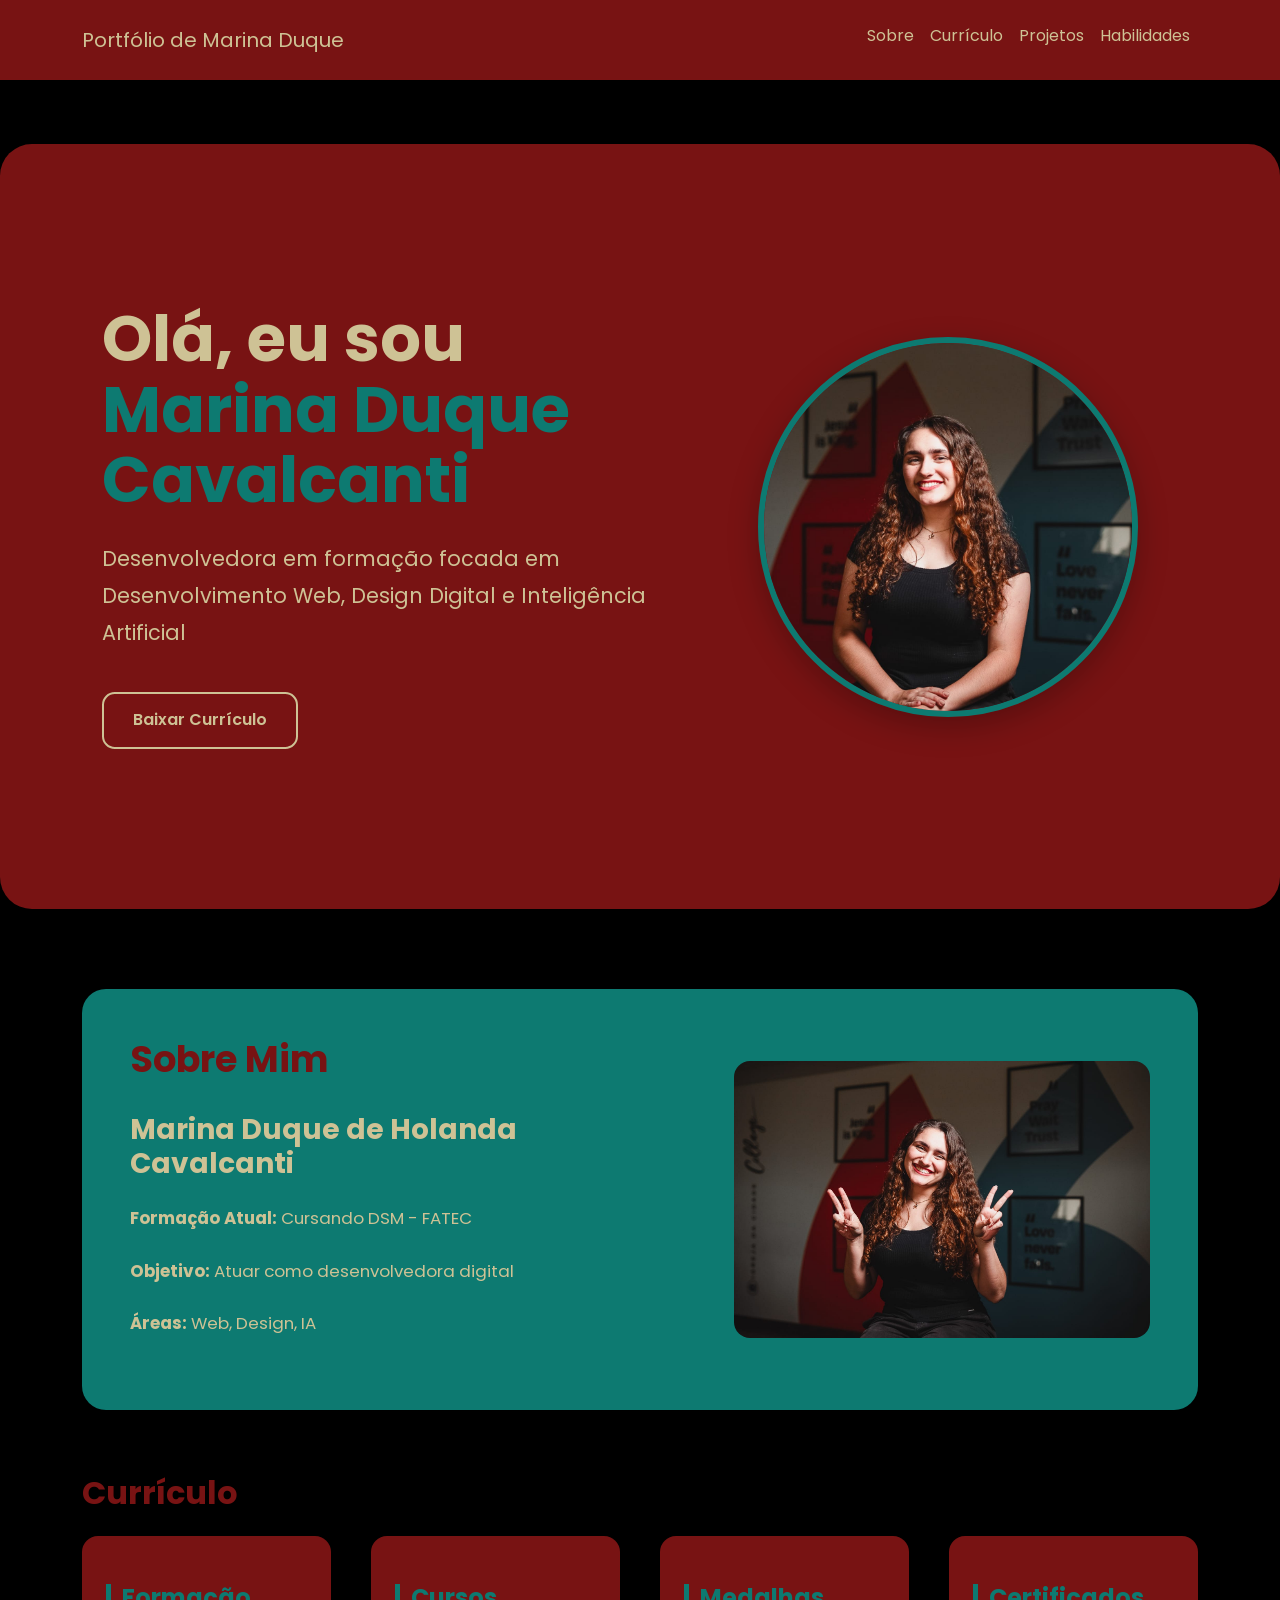
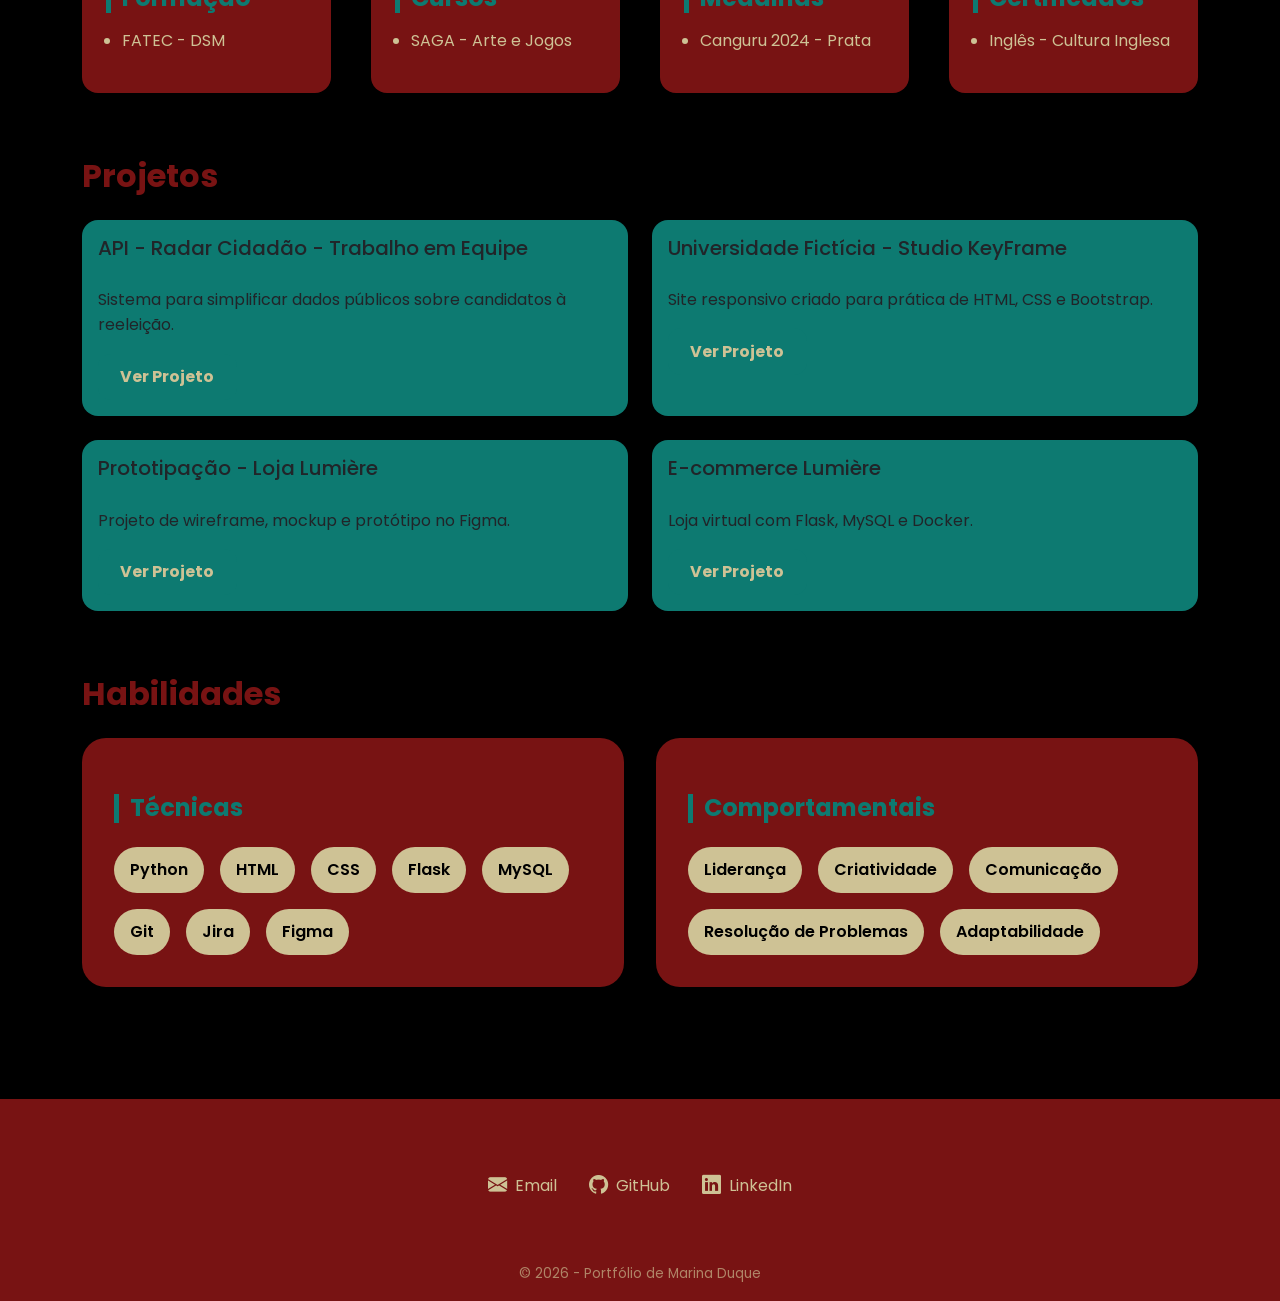
==== index.html @ 19ccef2e "add" ====
<!DOCTYPE html>
<html lang="pt-br">

<head>
    <meta charset="UTF-8">
    <meta name="viewport" content="width=device-width, initial-scale=1.0">
    <title>Portfólio Acadêmico</title>

    <!-- Bootstrap -->
    <link href="https://cdn.jsdelivr.net/npm/bootstrap@5.3.0/dist/css/bootstrap.min.css" rel="stylesheet">

    <!-- Bootstrap icons -->
    <link rel="stylesheet" href="https://cdn.jsdelivr.net/npm/bootstrap-icons@1.11.3/font/bootstrap-icons.min.css">

    <!-- CSS -->
    <link rel="stylesheet" href="static/css/style.css">

    <!-- Fonte -->
    <link href="https://fonts.googleapis.com/css2?family=Poppins:wght@300;400;500;600;700&display=swap"
        rel="stylesheet">
</head>

<body>

    <!-- NAVBAR VAI SER INJETADO PELO layout.js -->

    <main>

        <!-- HERO -->
        <section class="hero">

            <div class="hero-texto">
                <h1>
                    Olá, eu sou
                    <span>Marina Duque Cavalcanti</span>
                </h1>

                <p class="hero-subtitulo">
                    Desenvolvedora em formação focada em
                    Desenvolvimento Web, Design Digital e Inteligência Artificial
                </p>

                <div class="hero-botoes">

                    <a href="static/pdf/curriculo_marina_duque.pdf" target="_blank" class="btn btn-outline-light">
                        Baixar Currículo
                    </a>

                </div>
            </div>

            <div class="hero-imagem">
                <img src="static/imagens/Marina Duque.jpeg" alt="Marina Duque">
            </div>

        </section>

        <!-- SOBRE -->
        <section id="sobre" class="container section">
            <div class="sobre-box">
                <div class="sobre-grid">

                    <div class="sobre-texto">
                        <h2>Sobre Mim</h2>
                        <h3><strong>Marina Duque de Holanda Cavalcanti</strong></h3>
                        <p><strong>Formação Atual:</strong> Cursando DSM - FATEC</p>
                        <p><strong>Objetivo:</strong> Atuar como desenvolvedora digital</p>
                        <p><strong>Áreas:</strong> Web, Design, IA</p>
                    </div>

                    <div class="sobre-imagem">
                        <img src="static/imagens/marina-foto-descontraida.jpeg" alt="Foto de Perfil">
                    </div>

                </div>
            </div>
        </section>

        <!-- CURRÍCULO -->
        <section id="curriculo" class="container section">

            <h2>
                <a href="./static/pdf/curriculo_marina_duque.pdf" target="_blank">
                    Currículo
                </a>
            </h2>

            <div class="curriculo-grid">

                <div>
                    <h4>Formação</h4>
                    <ul>
                        <li>FATEC - DSM</li>
                    </ul>
                </div>

                <div>
                    <h4>Cursos</h4>
                    <ul>
                        <li>SAGA - Arte e Jogos</li>
                    </ul>
                </div>

                <div>
                    <h4>Medalhas</h4>
                    <ul>
                        <li>Canguru 2024 - Prata</li>
                    </ul>
                </div>

                <div>
                    <h4>Certificados</h4>
                    <ul>
                        <li>Inglês - Cultura Inglesa</li>
                    </ul>
                </div>

            </div>
        </section>

        <!-- PROJETOS DINÂMICOS -->
        <section id="projetos" class="container section">

            <h2>Projetos</h2>

            <div id="projects" class="row g-4"></div>

        </section>

        <!-- HABILIDADES -->
        <section id="habilidades" class="container section">

            <h2>Habilidades</h2>

            <div class="habilidades-grid">

                <div class="habilidades-box">
                    <h4>Técnicas</h4>
                    <div class="tags">
                        <span>Python</span>
                        <span>HTML</span>
                        <span>CSS</span>
                        <span>Flask</span>
                        <span>MySQL</span>
                        <span>Git</span>
                        <span>Jira</span>
                        <span>Figma</span>
                    </div>
                </div>

                <div class="habilidades-box">
                    <h4>Comportamentais</h4>
                    <div class="tags">
                        <span>Liderança</span>
                        <span>Criatividade</span>
                        <span>Comunicação</span>
                        <span>Resolução de Problemas</span>
                        <span>Adaptabilidade</span>
                    </div>
                </div>

            </div>

        </section>

    </main>

    <!-- scripts (ORDEM IMPORTA MUITO) -->
    <script src="data/projects.js"></script>
    <script src="js/home.js"></script>
    <script src="js/layout.js"></script>
    <script src="https://cdn.jsdelivr.net/npm/bootstrap@5.3.0/dist/js/bootstrap.bundle.min.js"></script>
</body>

</html>
---- static/css/style.css ----
/* =========================
   VARIÁVEIS
========================= */

:root {

    /* CORES PRINCIPAIS */
    --cor-vinho: #781313;
    --cor-verde: #0d7a71;
    --cor-bege: #cec295;
    --cor-preta: #000000;

    /* SOMBRAS */
    --sombra-suave: 0 2px 10px rgba(0, 0, 0, 0.1);
    --sombra-card: 0 10px 20px rgba(0, 0, 0, 0.15);
    --sombra-imagem: 0 10px 30px rgba(0, 0, 0, 0.25);

    /* TRANSIÇÕES */
    --transicao: 0.3s ease;

    /* BORDAS */
    --radius-padrao: 1rem;
    --radius-grande: 1.5rem;
    --radius-pill: 999px;
}

/* =========================
   RESET
========================= */

* {
    margin: 0;
    padding: 0;
    box-sizing: border-box;
}

html {
    font-size: 100%;
    scroll-behavior: smooth;
}

body {
    font-family: 'Poppins', sans-serif;
    background-color: var(--cor-bege);
    background: var(--cor-preta);
    color: var(--cor-bege);

    display: grid;
    grid-template-areas: "header"
        "main"
        "footer";

    grid-template-rows: auto 1fr auto;

    min-height: 100vh;

    padding-top: 7rem;
}

img {
    max-width: 100%;
    display: block;
}

ul {
    padding-left: 1rem;
}

li {
    margin-bottom: 0.5rem;
}

a {
    color: var(--cor-preta);
    text-decoration: none;
    transition: var(--transicao);
}

a:hover {
    color: var(--cor-verde);
    text-decoration: underline;
}

/* =========================
   TIPOGRAFIA
========================= */

h2 {
    color: var(--cor-vinho);
    margin-bottom: 1.5rem;
    font-weight: 700;
}

h4 {
    color: var(--cor-verde);
    margin-top: 1.5rem;
    font-weight: 700;
}

h5 {
    margin-bottom: 1.7rem;
}

/* =========================
   LAYOUT
========================= */

header {
    grid-area: header;
}

main {
    grid-area: main;
}

footer {
    grid-area: footer;

    background-color: var(--cor-vinho);
    color: var(--cor-bege);

    margin-top: 3rem;
}

footer p,
.direitos-autorais {
    text-align: center;
    color: var(--cor-bege);

    opacity: 0.65;

    font-size: 0.85rem;

    margin-bottom: 0;
}

.section {
    margin-bottom: 4rem;
    scroll-margin-top: 7rem;
}

/* =========================
   NAVBAR
========================= */

nav {
    background-color: var(--cor-vinho);

    backdrop-filter: blur(10px);

    box-shadow: var(--sombra-suave);
}

.navbar .nav-link,
.navbar .navbar-brand {
    color: var(--cor-bege);
}

.navbar-brand:hover {
    color: var(--cor-bege);
    text-decoration: none;
}

.navbar .nav-link {
    transition: var(--transicao);
}

.navbar .nav-link:hover {
    color: var(--cor-verde);
}

/* =========================
   BOTÕES
========================= */

.btn-primary {
    background-color: var(--cor-verde);
    color: var(--cor-bege);

    border: none;

    padding: 0.7rem 1.4rem;

    border-radius: 0.8rem;

    font-weight: bold;

    transition: var(--transicao);
}

.btn-primary:hover {
    background-color: var(--cor-verde);
    transform: scale(1.03);
}

.btn-outline-light {
    border: 2px solid var(--cor-bege);

    color: var(--cor-bege);

    padding: 0.9rem 1.8rem;

    border-radius: 0.8rem;

    font-weight: 600;

    transition: var(--transicao);
}

.btn-outline-light:hover {
    background-color: var(--cor-bege);
    color: var(--cor-vinho);

    transform: translateY(-3px);
}

/* =========================
   CARDS
========================= */

.card,
.curriculo-grid div,
.sobre-box,
.habilidades-box,
.evento-box {
    transition: var(--transicao);
    border-radius: var(--radius-grande);
}

.card:hover,
.curriculo-grid div:hover,
.sobre-box:hover,
.habilidades-box:hover,
.evento-box:hover {
    transform: translateY(-8px);
    box-shadow: var(--sombra-card);
}

.card {
    border: none;
    background-color: var(--cor-verde);
    border-radius: var(--radius-padrao);
}

.card-body p {
    line-height: 1.6;
}

/* =========================
   HERO
========================= */

.hero {
    min-height: 85vh;

    display: grid;
    grid-template-columns: 1.2fr 1fr;
    align-items: center;

    gap: 4rem;

    padding: 4rem 8%;

    background: linear-gradient(135deg,
            var(--cor-vinho) 0%,
            var(--cor-vinho) 100%);

    border-radius: 2rem;

    margin: 2rem auto 5rem auto;
}

.hero-texto {
    max-width: 650px;
}

.hero-texto h1 {
    font-size: 4rem;
    font-weight: 700;

    line-height: 1.1;

    color: var(--cor-bege);

    margin-bottom: 1.5rem;
}

.hero-texto span {
    color: var(--cor-verde);
}

.hero-subtitulo {
    font-size: 1.3rem;
    line-height: 1.8;

    color: var(--cor-bege);

    max-width: 600px;

    margin-bottom: 2.5rem;
}

.hero-botoes {
    display: flex;
    flex-wrap: wrap;
    gap: 1rem;
}

.hero .btn-primary {
    padding: 0.9rem 1.8rem;
}

.hero .btn-primary:hover {
    transform: translateY(-3px);
}

.hero-imagem {
    display: flex;
    justify-content: center;
}

.hero-imagem img {
    width: 380px;
    height: 380px;

    object-fit: cover;

    border-radius: 50%;

    border: 6px solid var(--cor-verde);

    box-shadow: var(--sombra-imagem);
}

/* =========================
   SOBRE
========================= */

.sobre-grid {
    display: grid;
    grid-template-columns: 1.3fr 1fr;

    align-items: center;

    gap: 4rem;
}

.sobre-box {
    background-color: var(--cor-verde);

    padding: 3rem;
}

.sobre-texto h2 {
    font-size: 2.3rem;
    margin-bottom: 2rem;
}

.sobre-texto h3 {
    margin-bottom: 1.5rem;
}

.sobre-texto p {
    font-size: 1.05rem;
    line-height: 1.7;

    margin-bottom: 1.5rem;
}

.sobre-imagem {
    display: flex;
    justify-content: center;
}

.sobre-imagem img {
    width: 100%;

    object-fit: cover;

    border-radius: var(--radius-padrao);
}

/* =========================
   CURRÍCULO
========================= */

.curriculo-box {
    padding: 2rem;
    border-radius: var(--radius-grande);
}

.curriculo-grid {
    display: grid;
    grid-template-columns: repeat(4, 1fr);

    gap: 2.5rem;
}

.curriculo-grid div {
    background-color: var(--cor-vinho);

    padding: 1.5rem;

    border-radius: var(--radius-padrao);
}

.curriculo-grid h4 {
    color: var(--cor-verde);

    border-left: 5px solid var(--cor-verde);

    padding-left: 0.7rem;

    margin-bottom: 1rem;
}

.curriculo-grid a,
.curriculo-grid li {
    color: var(--cor-bege);
}

.curriculo-grid a:hover {
    color: var(--cor-verde);
}

#curriculo h2 a {
    color: var(--cor-vinho);
    text-decoration: none;
}

#curriculo h2 a:hover {
    color: var(--cor-verde);
    text-decoration: underline;
}

/* =========================
   HABILIDADES
========================= */

.habilidades-grid {
    display: grid;
    grid-template-columns: 1fr 1fr;

    gap: 2rem;
}

.habilidades-box {
    background-color: var(--cor-vinho);

    padding: 2rem;
}

.habilidades-box h4 {
    color: var(--cor-verde);

    border-left: 5px solid var(--cor-verde);

    padding-left: 0.7rem;
}

.tags {
    display: flex;
    flex-wrap: wrap;

    gap: 1rem;

    margin-top: 1.5rem;
}

.tags span {
    background-color: var(--cor-bege);
    color: var(--cor-preta);

    padding: 0.7rem 1rem;

    border-radius: var(--radius-pill);

    font-weight: 600;

    transition: var(--transicao);
}

.tags span:hover {
    background-color: var(--cor-verde);

    transform: translateY(-3px);
}

/* =========================
   EVENTOS
========================= */

.evento-box {
    background-color: var(--cor-verde);

    padding: 2rem;

    border-left: 5px solid var(--cor-verde);

    border-radius: var(--radius-padrao);
}

.evento-item {
    display: flex;

    align-items: flex-start;

    gap: 2rem;
}

.evento-data {
    background-color: var(--cor-verde);
    color: var(--cor-bege);

    padding: 0.5rem 1rem;

    border-radius: var(--radius-pill);

    font-weight: bold;

    min-width: 70px;

    text-align: center;
}

/* =========================
   CONTATO
========================= */

#contato {
    background-color: var(--cor-vinho);

    padding-top: 3.5rem;
    padding-bottom: 2.5rem;

    margin-bottom: 0;
}

#contato h2 {
    text-align: center;
}

#contato a,
#contato li,
#contato p,
.contato-lista i {
    color: var(--cor-bege);
}

#contato a:hover {
    color: var(--cor-verde);
}

.contato-lista {
    display: flex;
    flex-wrap: wrap;
    justify-content: center;

    width: 100%;

    list-style: none;

    gap: 2rem;

    padding-left: 0;

    margin-top: 0;
    margin-bottom: 1.5rem;
}

.contato-lista li {
    display: flex;
    align-items: center;

    gap: 0.5rem;

    margin-bottom: 0;
}

.contato-lista i {
    font-size: 1.2rem;
}

/* =========================
   PROJETO
========================= */

/* ANIMAÇÃO ENTRADA */
.fade-in {
    animation: fadeIn 0.6s ease-in-out;
}

@keyframes fadeIn {
    from {
        opacity: 0;
        transform: translateY(20px);
    }

    to {
        opacity: 1;
        transform: translateY(0);
    }
}

/* HERO IMAGEM */
.project-hero {
    margin-bottom: 2rem;
}

.project-image {
    width: 100%;
    max-height: 500px;
    height: auto;
    object-fit: contain;
    box-shadow: var(--sombra-imagem);
}


/* GRID */
.project-grid {
    display: grid;
    grid-template-columns: 2fr 1fr;
    gap: 2rem;
}

/* RESPONSIVO */
@media (max-width: 992px) {
    .project-grid {
        grid-template-columns: 1fr;
    }
}

/* TÍTULO */
.project-title {
    font-size: 3rem;
    font-weight: 800;
    color: var(--cor-verde);
    margin-bottom: 1rem;
}

/* SEÇÕES */
.section-title {
    font-size: 1.3rem;
    margin: 2rem 0 1rem;
    color: var(--cor-vinho);
}

/* SIDEBAR */
.project-sidebar {
    background: var(--cor-bege);
    padding: 1.5rem;
    border-radius: var(--radius-grande);
    box-shadow: var(--sombra-suave);
    height: fit-content;
}

.project-section-title {
    margin-top: 22px;
    margin-bottom: 8px;
    font-size: 16px;
    font-weight: 700;
    color: var(--cor-verde);
    padding-left: 10px;
    letter-spacing: 0.3px;
}

.project-section-text {
    margin-bottom: 10px;
    color: #b5b5b5;
    font-size: 14px;
    line-height: 1.7;
}

.project-card {
    background: var(--cor-preta);
    border-radius: var(--radius-grande);
    padding: 18px 20px;
    margin-bottom: 14px;
    border-left: 4px solid var(--cor-vinho);
    box-shadow: var(--sombra-card);
    transition: var(--transicao);
}

.project-card:hover {
    transform: translateY(-3px);
    border-color: var(--cor-verde);
    box-shadow: var(--sombra-imagem);
}

.project-card h3 {
    font-size: 16px;
    font-weight: 700;
    color: var(--cor-bege);
    border-left: 4px solid var(--cor-verde);
    padding-left: 10px;
}

.project-card p {
    margin: 0;
    color: var(--cor-bege);
    font-size: 14px;
    line-height: 1.6;
}

.details-box {
  background: var(--cor-verde);
  border: 1px solid;
  padding: 16px;
}

.project-right {
  display: flex;
  flex-direction: column;
  align-items: flex-end;
  gap: 12px;
}

.tech-container {
  display: flex;
  flex-wrap: wrap;
  justify-content: flex-end;
  gap: 8px;
}

.project-link {
    background: var(--cor-vinho);
    color: var(--cor-branca);
    border: none;
    padding: 0.6rem 1rem;
    border-radius: var(--radius-pill);
    font-weight: 600;
    text-decoration: none;
    transition: var(--transicao);
}

.project-link:hover {
    background: var(--cor-verde);
    color: var(--cor-branca);
}

.project-tech {
    display: flex;
    flex-wrap: wrap;
    gap: 0.6rem;
    justify-content: flex-end;
    align-items: flex-end;
}

/* TAGS */
.tech-tag {
    background: var(--cor-verde);
    color: white;
    padding: 0.5rem 0.9rem;
    border-radius: 999px;
    font-size: 0.85rem;
    transition: 0.3s;
}

.tech-tag:hover {
    transform: translateY(-3px);
    background: var(--cor-vinho);
}

/* =========================
   RESPONSIVO
========================= */

@media (max-width: 1200px) {

    .curriculo-grid {
        grid-template-columns: repeat(2, 1fr);
    }
}

@media (max-width: 992px) {

    body {
        padding-top: 6rem;
    }

    .hero {
        grid-template-columns: 1fr;

        justify-items: center;

        text-align: center;

        width: 100%;

        padding: 3rem 1.5rem;

        gap: 3rem;

        margin: 2rem 0 5rem 0;
    }

    .hero-texto {
        width: 100%;
    }

    .hero-texto h1 {
        font-size: 2.5rem;
        line-height: 1.2;
    }

    .hero-subtitulo {
        font-size: 1.1rem;
        line-height: 1.7;

        max-width: 500px;

        margin: 0 auto 2rem auto;
    }

    .hero-botoes {
        justify-content: center;
    }

    .sobre-grid,
    .curriculo-grid,
    .habilidades-grid {
        grid-template-columns: 1fr;
    }
}
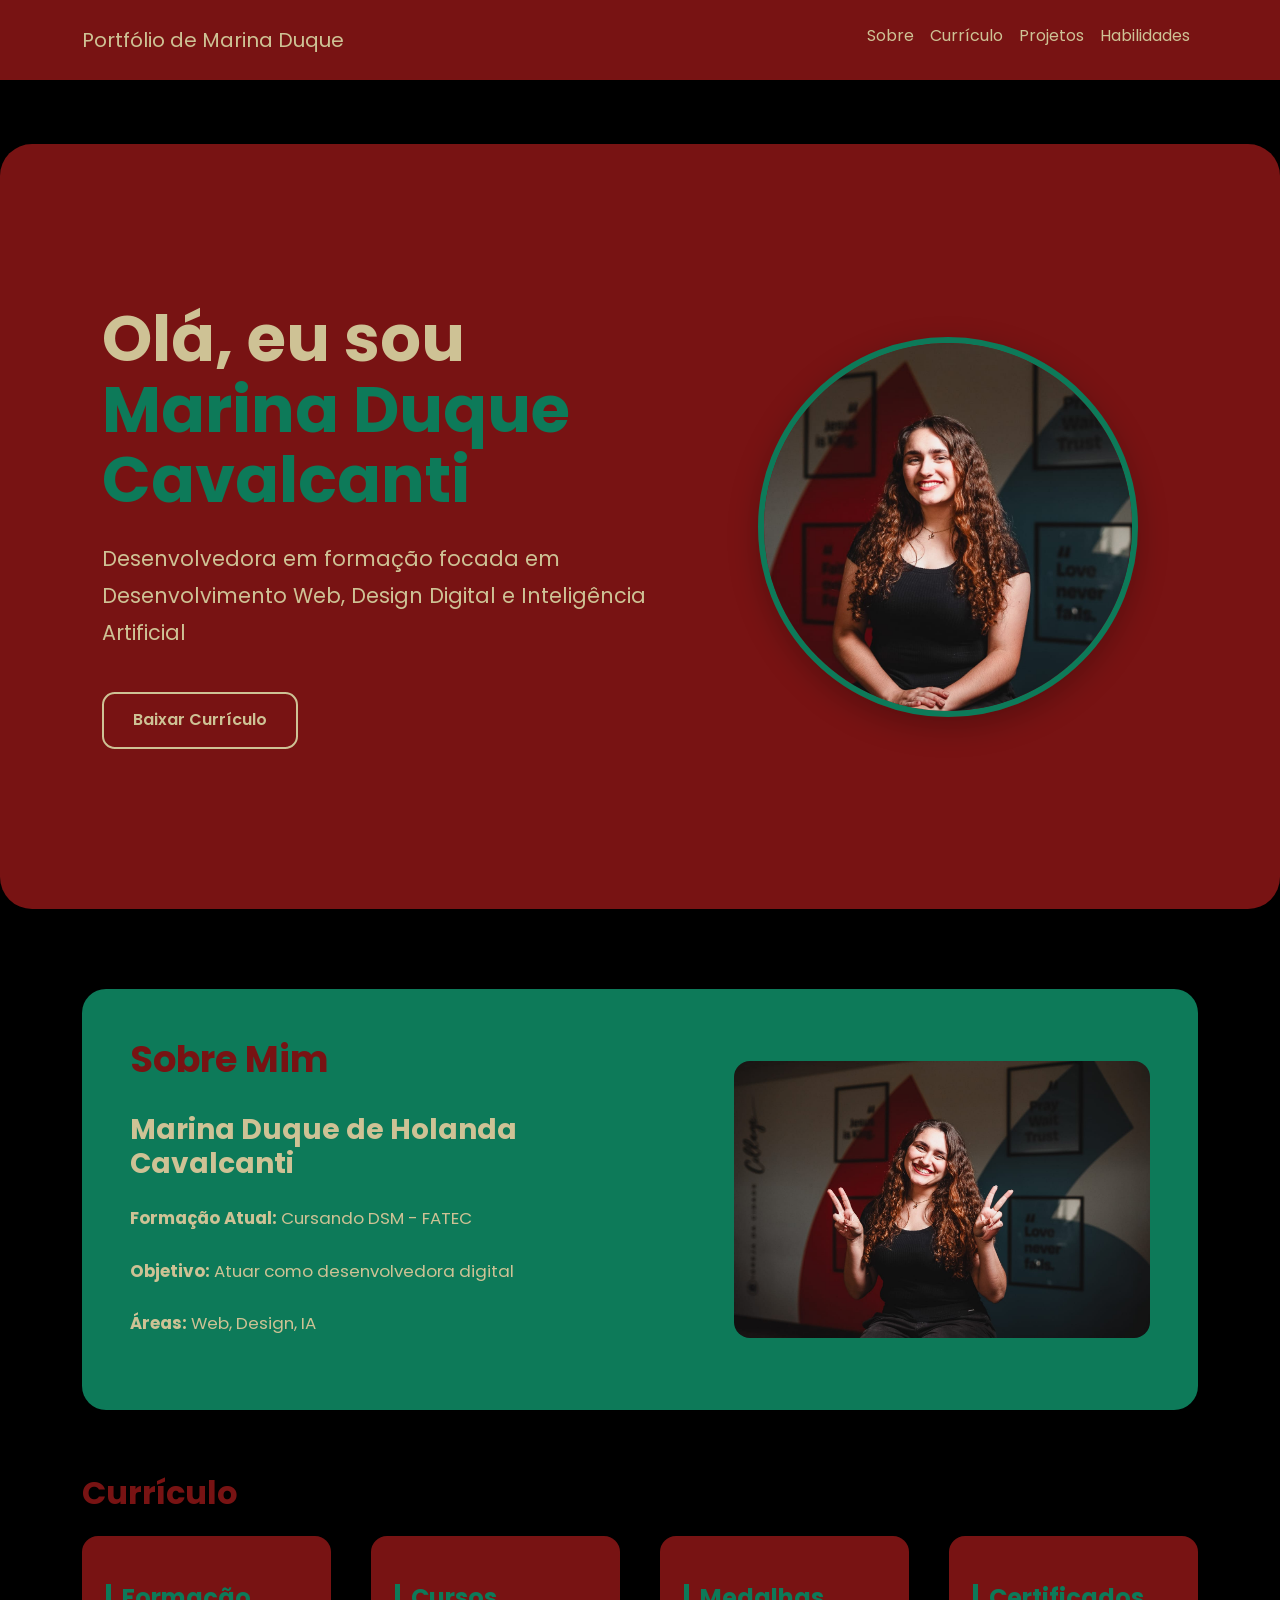
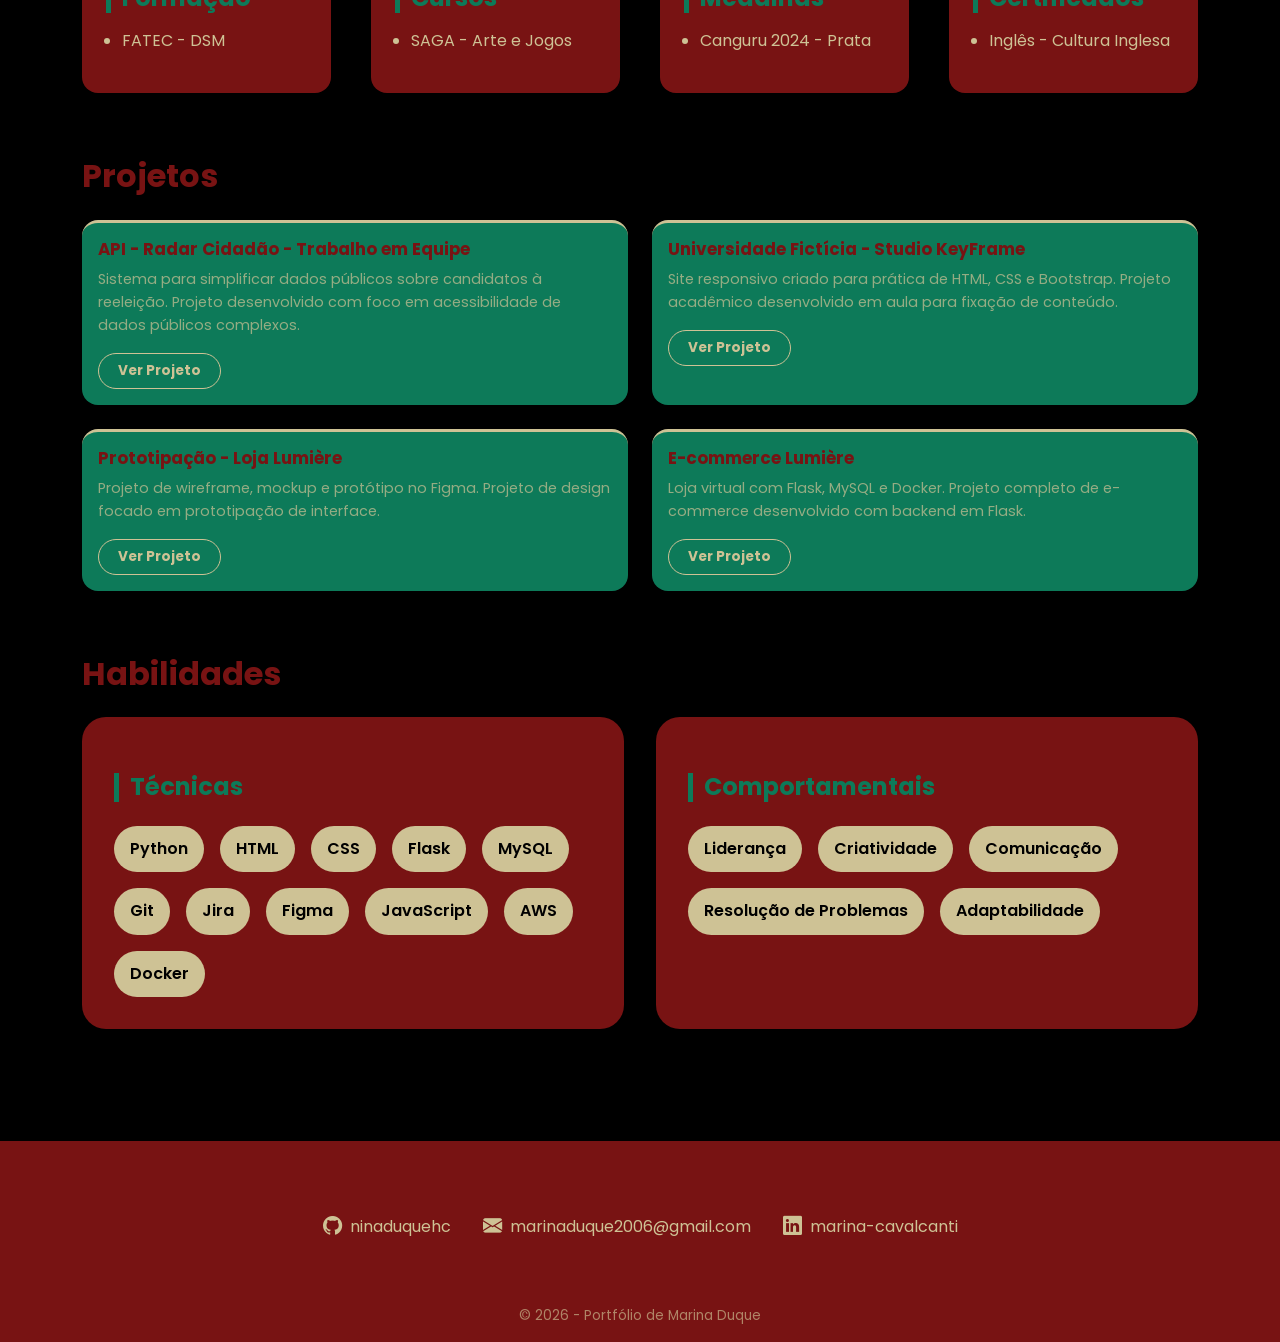
==== commit c3aefc6f: "style" ====
--- a/index.html
+++ b/index.html
@@ -145,6 +145,9 @@
                         <span>Git</span>
                         <span>Jira</span>
                         <span>Figma</span>
+                        <span>JavaScript</span>
+                        <span>AWS</span>
+                        <span>Docker</span>
                     </div>
                 </div>
 
--- a/static/css/style.css
+++ b/static/css/style.css
@@ -3,22 +3,17 @@
 ========================= */
 
 :root {
-
-    /* CORES PRINCIPAIS */
     --cor-vinho: #781313;
-    --cor-verde: #0d7a71;
+    --cor-verde: #0d7a59;
     --cor-bege: #cec295;
     --cor-preta: #000000;
 
-    /* SOMBRAS */
     --sombra-suave: 0 2px 10px rgba(0, 0, 0, 0.1);
     --sombra-card: 0 10px 20px rgba(0, 0, 0, 0.15);
     --sombra-imagem: 0 10px 30px rgba(0, 0, 0, 0.25);
 
-    /* TRANSIÇÕES */
     --transicao: 0.3s ease;
 
-    /* BORDAS */
     --radius-padrao: 1rem;
     --radius-grande: 1.5rem;
     --radius-pill: 999px;
@@ -28,97 +23,47 @@
    RESET
 ========================= */
 
-* {
-    margin: 0;
-    padding: 0;
-    box-sizing: border-box;
-}
-
-html {
-    font-size: 100%;
-    scroll-behavior: smooth;
-}
+* { margin: 0; padding: 0; box-sizing: border-box; }
+
+html { font-size: 100%; scroll-behavior: smooth; }
 
 body {
     font-family: 'Poppins', sans-serif;
-    background-color: var(--cor-bege);
     background: var(--cor-preta);
     color: var(--cor-bege);
-
     display: grid;
-    grid-template-areas: "header"
-        "main"
-        "footer";
-
+    grid-template-areas: "header" "main" "footer";
     grid-template-rows: auto 1fr auto;
-
     min-height: 100vh;
-
     padding-top: 7rem;
 }
 
-img {
-    max-width: 100%;
-    display: block;
-}
-
-ul {
-    padding-left: 1rem;
-}
-
-li {
-    margin-bottom: 0.5rem;
-}
-
-a {
-    color: var(--cor-preta);
-    text-decoration: none;
-    transition: var(--transicao);
-}
-
-a:hover {
-    color: var(--cor-verde);
-    text-decoration: underline;
-}
+img { max-width: 100%; display: block; }
+ul { padding-left: 1rem; }
+li { margin-bottom: 0.5rem; }
+
+a { color: var(--cor-preta); text-decoration: none; transition: var(--transicao); }
+a:hover { color: var(--cor-verde); text-decoration: underline; }
 
 /* =========================
    TIPOGRAFIA
 ========================= */
 
-h2 {
-    color: var(--cor-vinho);
-    margin-bottom: 1.5rem;
-    font-weight: 700;
-}
-
-h4 {
-    color: var(--cor-verde);
-    margin-top: 1.5rem;
-    font-weight: 700;
-}
-
-h5 {
-    margin-bottom: 1.7rem;
-}
+h2 { color: var(--cor-vinho); margin-bottom: 1.5rem; font-weight: 700; }
+h4 { color: var(--cor-verde); margin-top: 1.5rem; font-weight: 700; }
+h5 { margin-bottom: 1.7rem; }
 
 /* =========================
    LAYOUT
 ========================= */
 
-header {
-    grid-area: header;
-}
-
-main {
-    grid-area: main;
-}
+header { grid-area: header; }
+main   { grid-area: main; }
 
 footer {
     grid-area: footer;
-
     background-color: var(--cor-vinho);
     color: var(--cor-bege);
-
     margin-top: 3rem;
 }
 
@@ -126,18 +71,12 @@
 .direitos-autorais {
     text-align: center;
     color: var(--cor-bege);
-
     opacity: 0.65;
-
     font-size: 0.85rem;
-
     margin-bottom: 0;
 }
 
-.section {
-    margin-bottom: 4rem;
-    scroll-margin-top: 7rem;
-}
+.section { margin-bottom: 4rem; scroll-margin-top: 7rem; }
 
 /* =========================
    NAVBAR
@@ -145,29 +84,17 @@
 
 nav {
     background-color: var(--cor-vinho);
-
     backdrop-filter: blur(10px);
-
     box-shadow: var(--sombra-suave);
 }
 
 .navbar .nav-link,
-.navbar .navbar-brand {
-    color: var(--cor-bege);
-}
-
-.navbar-brand:hover {
-    color: var(--cor-bege);
-    text-decoration: none;
-}
-
-.navbar .nav-link {
-    transition: var(--transicao);
-}
-
-.navbar .nav-link:hover {
-    color: var(--cor-verde);
-}
+.navbar .navbar-brand { color: var(--cor-bege); }
+
+.navbar-brand:hover { color: var(--cor-bege); text-decoration: none; }
+
+.navbar .nav-link { transition: var(--transicao); }
+.navbar .nav-link:hover { color: var(--cor-verde); }
 
 /* =========================
    BOTÕES
@@ -176,74 +103,65 @@
 .btn-primary {
     background-color: var(--cor-verde);
     color: var(--cor-bege);
-
     border: none;
-
     padding: 0.7rem 1.4rem;
-
     border-radius: 0.8rem;
-
     font-weight: bold;
-
     transition: var(--transicao);
 }
-
-.btn-primary:hover {
-    background-color: var(--cor-verde);
-    transform: scale(1.03);
-}
+.btn-primary:hover { background-color: var(--cor-verde); transform: scale(1.03); }
 
 .btn-outline-light {
     border: 2px solid var(--cor-bege);
-
-    color: var(--cor-bege);
-
+    color: var(--cor-bege);
     padding: 0.9rem 1.8rem;
-
     border-radius: 0.8rem;
-
     font-weight: 600;
-
     transition: var(--transicao);
 }
-
 .btn-outline-light:hover {
     background-color: var(--cor-bege);
     color: var(--cor-vinho);
-
     transform: translateY(-3px);
 }
 
 /* =========================
-   CARDS
-========================= */
-
-.card,
-.curriculo-grid div,
-.sobre-box,
-.habilidades-box,
-.evento-box {
-    transition: var(--transicao);
-    border-radius: var(--radius-grande);
-}
-
-.card:hover,
-.curriculo-grid div:hover,
-.sobre-box:hover,
-.habilidades-box:hover,
-.evento-box:hover {
-    transform: translateY(-8px);
-    box-shadow: var(--sombra-card);
-}
+   CARDS (index)
+========================= */
 
 .card {
     border: none;
     background-color: var(--cor-verde);
     border-radius: var(--radius-padrao);
+    border-top: 3px solid var(--cor-bege); /* acento no topo */
+}
+
+.card h5 {
+    color: var(--cor-vinho);
+    font-weight: 700;
+    font-size: 1.05rem;
+    margin-bottom: 0.6rem;
 }
 
 .card-body p {
     line-height: 1.6;
+    color: rgba(206, 194, 149, 0.7); /* bege com opacidade */
+    font-size: 0.9rem;
+}
+
+.card .btn-primary {
+    background: none;
+    border: 1.5px solid var(--cor-bege);
+    color: var(--cor-bege);
+    border-radius: var(--radius-pill);
+    font-size: 0.85rem;
+    padding: 0.4rem 1.2rem;
+}
+
+.card .btn-primary:hover {
+    background: var(--cor-bege);
+    color: var(--cor-verde);
+    transform: translateY(-2px);
 }
 
 /* =========================
@@ -252,83 +170,48 @@
 
 .hero {
     min-height: 85vh;
-
     display: grid;
     grid-template-columns: 1.2fr 1fr;
     align-items: center;
-
     gap: 4rem;
-
     padding: 4rem 8%;
-
-    background: linear-gradient(135deg,
-            var(--cor-vinho) 0%,
-            var(--cor-vinho) 100%);
-
+    background: var(--cor-vinho);
     border-radius: 2rem;
-
     margin: 2rem auto 5rem auto;
 }
 
-.hero-texto {
-    max-width: 650px;
-}
+.hero-texto { max-width: 650px; }
 
 .hero-texto h1 {
     font-size: 4rem;
     font-weight: 700;
-
     line-height: 1.1;
-
-    color: var(--cor-bege);
-
+    color: var(--cor-bege);
     margin-bottom: 1.5rem;
 }
 
-.hero-texto span {
-    color: var(--cor-verde);
-}
+.hero-texto span { color: var(--cor-verde); }
 
 .hero-subtitulo {
     font-size: 1.3rem;
     line-height: 1.8;
-
-    color: var(--cor-bege);
-
+    color: var(--cor-bege);
     max-width: 600px;
-
     margin-bottom: 2.5rem;
 }
 
-.hero-botoes {
-    display: flex;
-    flex-wrap: wrap;
-    gap: 1rem;
-}
-
-.hero .btn-primary {
-    padding: 0.9rem 1.8rem;
-}
-
-.hero .btn-primary:hover {
-    transform: translateY(-3px);
-}
-
-.hero-imagem {
-    display: flex;
-    justify-content: center;
-}
+.hero-botoes { display: flex; flex-wrap: wrap; gap: 1rem; }
+.hero .btn-primary { padding: 0.9rem 1.8rem; }
+.hero .btn-primary:hover { transform: translateY(-3px); }
+
+.hero-imagem { display: flex; justify-content: center; }
 
 .hero-imagem img {
     width: 380px;
     height: 380px;
-
     object-fit: cover;
-
     border-radius: 50%;
-
     border: 6px solid var(--cor-verde);
-
     box-shadow: var(--sombra-imagem);
 }
 
@@ -339,189 +222,82 @@
 .sobre-grid {
     display: grid;
     grid-template-columns: 1.3fr 1fr;
-
     align-items: center;
-
+    border-radius: 2rem;
     gap: 4rem;
 }
 
 .sobre-box {
     background-color: var(--cor-verde);
-
     padding: 3rem;
-}
-
-.sobre-texto h2 {
-    font-size: 2.3rem;
-    margin-bottom: 2rem;
-}
-
-.sobre-texto h3 {
-    margin-bottom: 1.5rem;
-}
-
-.sobre-texto p {
-    font-size: 1.05rem;
-    line-height: 1.7;
-
-    margin-bottom: 1.5rem;
-}
-
-.sobre-imagem {
-    display: flex;
-    justify-content: center;
-}
-
-.sobre-imagem img {
-    width: 100%;
-
-    object-fit: cover;
-
-    border-radius: var(--radius-padrao);
-}
+    border-radius: var(--radius-grande); /* ← adiciona */
+}
+.sobre-texto h2 { font-size: 2.3rem; margin-bottom: 2rem; }
+.sobre-texto h3 { margin-bottom: 1.5rem; }
+.sobre-texto p { font-size: 1.05rem; line-height: 1.7; margin-bottom: 1.5rem; }
+
+.sobre-imagem { display: flex; justify-content: center; }
+.sobre-imagem img { width: 100%; object-fit: cover; border-radius: var(--radius-padrao); }
 
 /* =========================
    CURRÍCULO
 ========================= */
-
-.curriculo-box {
-    padding: 2rem;
-    border-radius: var(--radius-grande);
-}
 
 .curriculo-grid {
     display: grid;
     grid-template-columns: repeat(4, 1fr);
-
     gap: 2.5rem;
 }
 
 .curriculo-grid div {
     background-color: var(--cor-vinho);
-
     padding: 1.5rem;
-
     border-radius: var(--radius-padrao);
 }
 
 .curriculo-grid h4 {
     color: var(--cor-verde);
-
     border-left: 5px solid var(--cor-verde);
-
     padding-left: 0.7rem;
-
     margin-bottom: 1rem;
 }
 
 .curriculo-grid a,
-.curriculo-grid li {
-    color: var(--cor-bege);
-}
-
-.curriculo-grid a:hover {
-    color: var(--cor-verde);
-}
-
-#curriculo h2 a {
-    color: var(--cor-vinho);
-    text-decoration: none;
-}
-
-#curriculo h2 a:hover {
-    color: var(--cor-verde);
-    text-decoration: underline;
-}
+.curriculo-grid li { color: var(--cor-bege); }
+.curriculo-grid a:hover { color: var(--cor-verde); }
+
+#curriculo h2 a { color: var(--cor-vinho); text-decoration: none; }
+#curriculo h2 a:hover { color: var(--cor-verde); text-decoration: underline; }
 
 /* =========================
    HABILIDADES
 ========================= */
 
-.habilidades-grid {
-    display: grid;
-    grid-template-columns: 1fr 1fr;
-
-    gap: 2rem;
-}
+.habilidades-grid { display: grid; grid-template-columns: 1fr 1fr; gap: 2rem; }
 
 .habilidades-box {
     background-color: var(--cor-vinho);
-
     padding: 2rem;
+    border-radius: var(--radius-grande); /* ← adiciona */
 }
 
 .habilidades-box h4 {
     color: var(--cor-verde);
-
     border-left: 5px solid var(--cor-verde);
-
     padding-left: 0.7rem;
 }
 
-.tags {
-    display: flex;
-    flex-wrap: wrap;
-
-    gap: 1rem;
-
-    margin-top: 1.5rem;
-}
+.tags { display: flex; flex-wrap: wrap; gap: 1rem; margin-top: 1.5rem; }
 
 .tags span {
     background-color: var(--cor-bege);
     color: var(--cor-preta);
-
     padding: 0.7rem 1rem;
-
     border-radius: var(--radius-pill);
-
     font-weight: 600;
-
     transition: var(--transicao);
 }
-
-.tags span:hover {
-    background-color: var(--cor-verde);
-
-    transform: translateY(-3px);
-}
-
-/* =========================
-   EVENTOS
-========================= */
-
-.evento-box {
-    background-color: var(--cor-verde);
-
-    padding: 2rem;
-
-    border-left: 5px solid var(--cor-verde);
-
-    border-radius: var(--radius-padrao);
-}
-
-.evento-item {
-    display: flex;
-
-    align-items: flex-start;
-
-    gap: 2rem;
-}
-
-.evento-data {
-    background-color: var(--cor-verde);
-    color: var(--cor-bege);
-
-    padding: 0.5rem 1rem;
-
-    border-radius: var(--radius-pill);
-
-    font-weight: bold;
-
-    min-width: 70px;
-
-    text-align: center;
-}
+.tags span:hover { background-color: var(--cor-verde); transform: translateY(-3px); }
 
 /* =========================
    CONTATO
@@ -529,83 +305,46 @@
 
 #contato {
     background-color: var(--cor-vinho);
-
     padding-top: 3.5rem;
     padding-bottom: 2.5rem;
-
     margin-bottom: 0;
 }
 
-#contato h2 {
-    text-align: center;
-}
+#contato h2 { text-align: center; }
 
 #contato a,
 #contato li,
 #contato p,
-.contato-lista i {
-    color: var(--cor-bege);
-}
-
-#contato a:hover {
-    color: var(--cor-verde);
-}
+.contato-lista i { color: var(--cor-bege); }
+
+#contato a:hover { color: var(--cor-verde); }
 
 .contato-lista {
     display: flex;
     flex-wrap: wrap;
     justify-content: center;
-
+    list-style: none;
+    gap: 2rem;
+    padding-left: 0;
+    margin: 0 0 1.5rem;
     width: 100%;
-
-    list-style: none;
-
-    gap: 2rem;
-
-    padding-left: 0;
-
-    margin-top: 0;
-    margin-bottom: 1.5rem;
-}
-
-.contato-lista li {
-    display: flex;
-    align-items: center;
-
-    gap: 0.5rem;
-
-    margin-bottom: 0;
-}
-
-.contato-lista i {
-    font-size: 1.2rem;
-}
+}
+
+.contato-lista li { display: flex; align-items: center; gap: 0.5rem; margin-bottom: 0; }
+.contato-lista i { font-size: 1.2rem; }
 
 /* =========================
    PROJETO
 ========================= */
 
-/* ANIMAÇÃO ENTRADA */
-.fade-in {
-    animation: fadeIn 0.6s ease-in-out;
-}
+.fade-in { animation: fadeIn 0.6s ease-in-out; }
 
 @keyframes fadeIn {
-    from {
-        opacity: 0;
-        transform: translateY(20px);
-    }
-
-    to {
-        opacity: 1;
-        transform: translateY(0);
-    }
-}
-
-/* HERO IMAGEM */
-.project-hero {
-    margin-bottom: 2rem;
-}
+    from { opacity: 0; transform: translateY(20px); }
+    to   { opacity: 1; transform: translateY(0); }
+}
+
+.project-hero { margin-bottom: 2rem; }
 
 .project-image {
     width: 100%;
@@ -615,150 +354,161 @@
     box-shadow: var(--sombra-imagem);
 }
 
-
-/* GRID */
 .project-grid {
     display: grid;
     grid-template-columns: 2fr 1fr;
     gap: 2rem;
-}
-
-/* RESPONSIVO */
-@media (max-width: 992px) {
-    .project-grid {
-        grid-template-columns: 1fr;
-    }
-}
-
-/* TÍTULO */
+    align-items: start;
+}
+
+.project-description .project-card:first-child {
+    margin-top: 0;
+}
+
 .project-title {
     font-size: 3rem;
     font-weight: 800;
     color: var(--cor-verde);
-    margin-bottom: 1rem;
-}
-
-/* SEÇÕES */
-.section-title {
-    font-size: 1.3rem;
-    margin: 2rem 0 1rem;
-    color: var(--cor-vinho);
-}
-
-/* SIDEBAR */
-.project-sidebar {
-    background: var(--cor-bege);
-    padding: 1.5rem;
-    border-radius: var(--radius-grande);
-    box-shadow: var(--sombra-suave);
+    margin-bottom: 2rem;
+}
+
+/* descrição curta na sidebar */
+.project-short-desc {
+    color: var(--cor-bege);
+    font-size: 0.9rem;
+    line-height: 1.7;
+    margin-top: 0rem;
+}
+
+.project-right {
+    align-self: start; /* já deve ter, confirma */
+    padding-top: 0;
+    margin-top: 0;
+}
+
+.project-sidebar-box:first-child {
+    margin-top: 0;
+}
+
+.project-subtitle-label {
+    font-size: 0.75rem;
+    font-weight: 700;
+    text-transform: uppercase;
+    letter-spacing: 1.2px;
+    color: var(--cor-bege);
+    opacity: 0.45;
+    margin-bottom: 1.8rem;
+}
+
+/* --- cards da descrição --- */
+
+.project-card {
+    background: #111;
+    border-radius: var(--radius-padrao);
+    padding: 1.2rem 1.4rem;
+    margin-bottom: 0rem;
+    margin-top: 1rem;
+    border-left: 4px solid var(--cor-vinho);
+    transition: var(--transicao);
+}
+
+.project-card:hover {
+    border-color: var(--cor-verde);
+    transform: translateY(-3px);
+    box-shadow: var(--sombra-card);
+}
+
+.project-card h3 {
+    font-size: 0.7rem;
+    font-weight: 700;
+    text-transform: uppercase;
+    letter-spacing: 1.2px;
+    color: var(--cor-bege);
+    opacity: 0.6;
+    padding-bottom: 0.6rem;
+    margin-bottom: 0.7rem;
+    border-bottom: 1px solid #222;
+    border-left: none;
+    padding-left: 0;
+}
+
+.project-card p {
+    color: #a8a8a8;
+    font-size: 0.875rem;
+    line-height: 1.7;
+    margin: 0;
+}
+
+/* --- sidebar direita --- */
+
+.project-right {
+    display: flex;
+    flex-direction: column;
+    gap: 1rem;
     height: fit-content;
 }
 
-.project-section-title {
-    margin-top: 22px;
-    margin-bottom: 8px;
-    font-size: 16px;
+.project-sidebar-box {
+    background: var(--cor-vinho);
+    border-radius: var(--radius-padrao);
+    padding: 1.2rem 1.4rem;
+}
+
+.project-sidebar-box.verde {
+    background: var(--cor-verde);
+}
+
+.project-sidebar-label {
+    font-size: 0.7rem;
     font-weight: 700;
-    color: var(--cor-verde);
-    padding-left: 10px;
-    letter-spacing: 0.3px;
-}
-
-.project-section-text {
-    margin-bottom: 10px;
-    color: #b5b5b5;
-    font-size: 14px;
-    line-height: 1.7;
-}
-
-.project-card {
-    background: var(--cor-preta);
-    border-radius: var(--radius-grande);
-    padding: 18px 20px;
-    margin-bottom: 14px;
-    border-left: 4px solid var(--cor-vinho);
-    box-shadow: var(--sombra-card);
-    transition: var(--transicao);
-}
-
-.project-card:hover {
-    transform: translateY(-3px);
-    border-color: var(--cor-verde);
-    box-shadow: var(--sombra-imagem);
-}
-
-.project-card h3 {
-    font-size: 16px;
-    font-weight: 700;
-    color: var(--cor-bege);
-    border-left: 4px solid var(--cor-verde);
-    padding-left: 10px;
-}
-
-.project-card p {
-    margin: 0;
-    color: var(--cor-bege);
-    font-size: 14px;
-    line-height: 1.6;
-}
-
-.details-box {
-  background: var(--cor-verde);
-  border: 1px solid;
-  padding: 16px;
-}
-
-.project-right {
-  display: flex;
-  flex-direction: column;
-  align-items: flex-end;
-  gap: 12px;
-}
-
-.tech-container {
-  display: flex;
-  flex-wrap: wrap;
-  justify-content: flex-end;
-  gap: 8px;
-}
-
-.project-link {
-    background: var(--cor-vinho);
-    color: var(--cor-branca);
-    border: none;
-    padding: 0.6rem 1rem;
-    border-radius: var(--radius-pill);
-    font-weight: 600;
-    text-decoration: none;
-    transition: var(--transicao);
-}
-
-.project-link:hover {
-    background: var(--cor-verde);
-    color: var(--cor-branca);
+    text-transform: uppercase;
+    letter-spacing: 1.2px;
+    color: var(--cor-bege);
+    opacity: 0.65;
+    margin-bottom: 0.8rem;
 }
 
 .project-tech {
     display: flex;
     flex-wrap: wrap;
-    gap: 0.6rem;
-    justify-content: flex-end;
-    align-items: flex-end;
-}
-
-/* TAGS */
+    gap: 0.5rem;
+}
+
 .tech-tag {
+    background: var(--cor-preta);
+    color: var(--cor-bege);
+    padding: 0.4rem 0.85rem;
+    border-radius: var(--radius-pill);
+    font-size: 0.8rem;
+    font-weight: 600;
+    transition: var(--transicao);
+}
+
+.tech-tag:hover {
     background: var(--cor-verde);
-    color: white;
-    padding: 0.5rem 0.9rem;
-    border-radius: 999px;
-    font-size: 0.85rem;
-    transition: 0.3s;
-}
-
-.tech-tag:hover {
-    transform: translateY(-3px);
+    transform: translateY(-2px);
+}
+
+.project-link {
+    display: block;
+    text-align: center;
+    background: var(--cor-verde);
+    color: var(--cor-bege);
+    border: none;
+    padding: 0.85rem 1rem;
+    border-radius: var(--radius-pill);
+    font-weight: 700;
+    font-size: 0.9rem;
+    text-decoration: none;
+    transition: var(--transicao);
+    margin-top: 0.5rem;
+}
+
+.project-link:hover {
     background: var(--cor-vinho);
+    color: var(--cor-bege);
+    transform: translateY(-2px);
+    text-decoration: none;
 }
 
 /* =========================
@@ -766,59 +516,38 @@
 ========================= */
 
 @media (max-width: 1200px) {
-
-    .curriculo-grid {
-        grid-template-columns: repeat(2, 1fr);
-    }
+    .curriculo-grid { grid-template-columns: repeat(2, 1fr); }
 }
 
 @media (max-width: 992px) {
-
-    body {
-        padding-top: 6rem;
-    }
+    body { padding-top: 6rem; }
 
     .hero {
         grid-template-columns: 1fr;
-
         justify-items: center;
-
         text-align: center;
-
         width: 100%;
-
         padding: 3rem 1.5rem;
-
         gap: 3rem;
-
         margin: 2rem 0 5rem 0;
     }
 
-    .hero-texto {
-        width: 100%;
-    }
-
-    .hero-texto h1 {
-        font-size: 2.5rem;
-        line-height: 1.2;
-    }
+    .hero-texto { width: 100%; }
+    .hero-texto h1 { font-size: 2.5rem; line-height: 1.2; }
 
     .hero-subtitulo {
         font-size: 1.1rem;
         line-height: 1.7;
-
         max-width: 500px;
-
         margin: 0 auto 2rem auto;
     }
 
-    .hero-botoes {
-        justify-content: center;
-    }
+    .hero-botoes { justify-content: center; }
 
     .sobre-grid,
     .curriculo-grid,
-    .habilidades-grid {
-        grid-template-columns: 1fr;
-    }
+    .habilidades-grid,
+    .project-grid { grid-template-columns: 1fr; }
+
+    .project-title { font-size: 2rem; }
 }
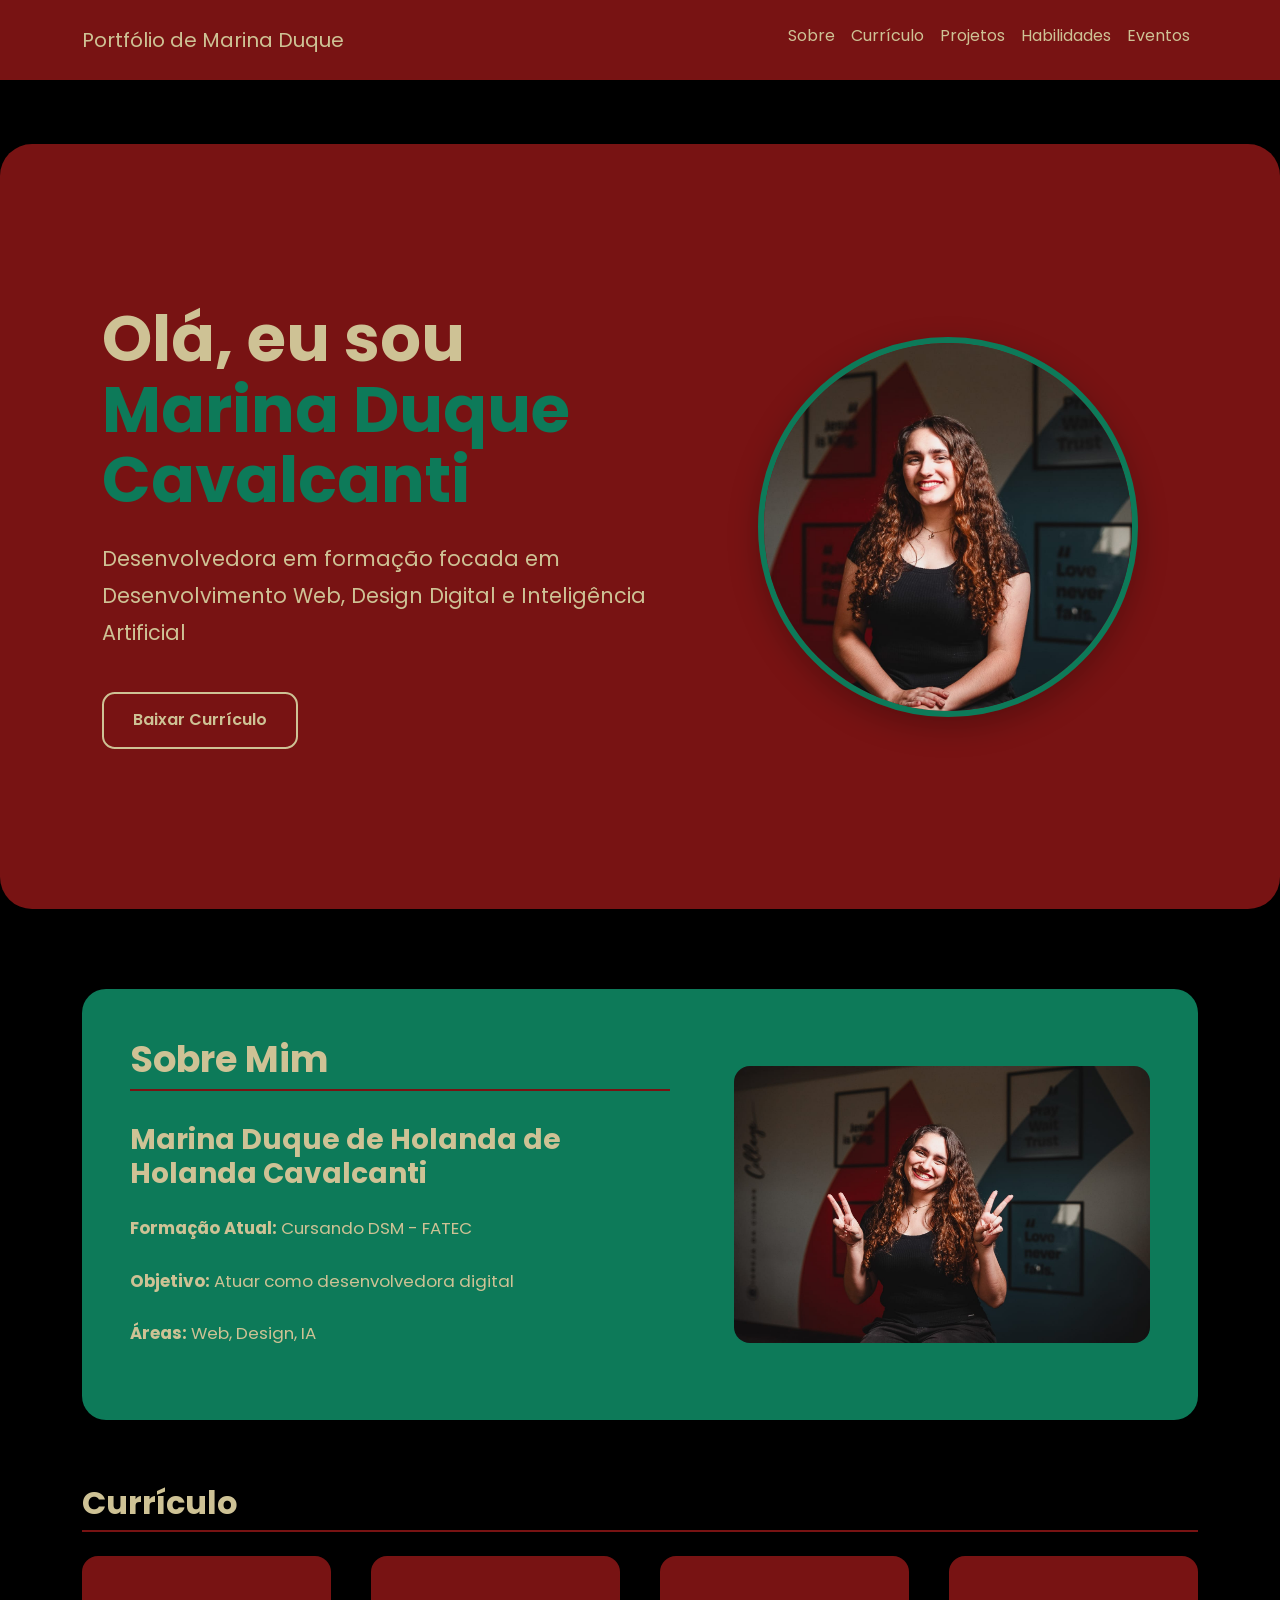
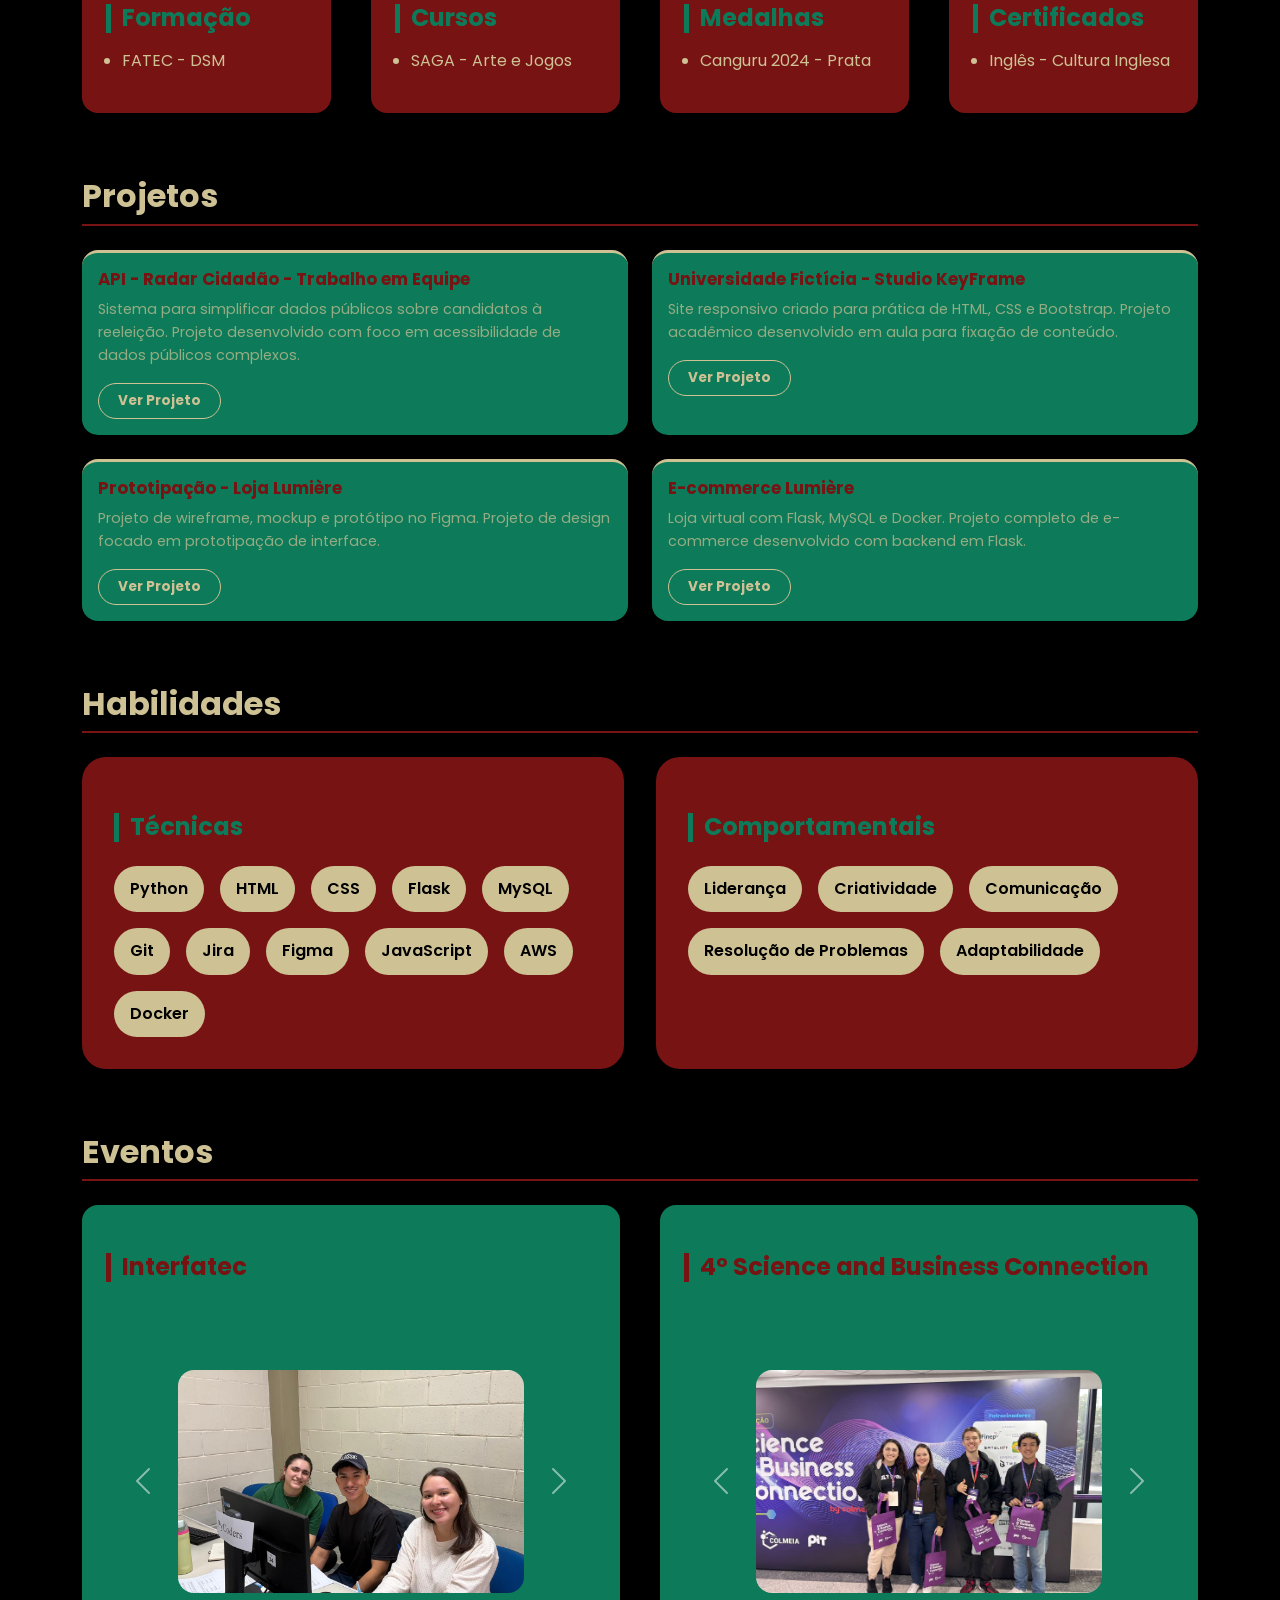
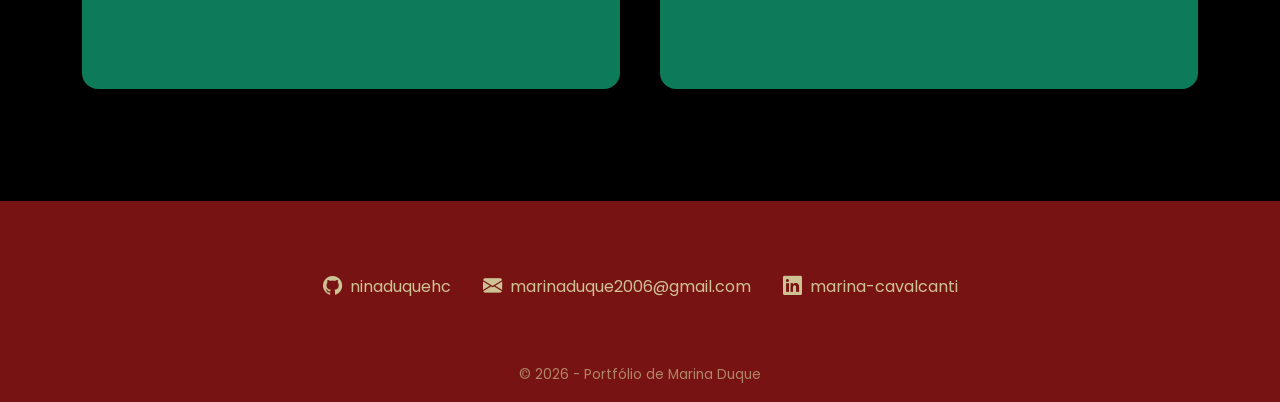
==== commit b92486bd: "fix" ====
--- a/index.html
+++ b/index.html
@@ -62,7 +62,7 @@
 
                     <div class="sobre-texto">
                         <h2>Sobre Mim</h2>
-                        <h3><strong>Marina Duque de Holanda Cavalcanti</strong></h3>
+                        <h3><strong>Marina Duque de Holanda de Holanda Cavalcanti</strong></h3>
                         <p><strong>Formação Atual:</strong> Cursando DSM - FATEC</p>
                         <p><strong>Objetivo:</strong> Atuar como desenvolvedora digital</p>
                         <p><strong>Áreas:</strong> Web, Design, IA</p>
@@ -166,9 +166,67 @@
 
         </section>
 
+
+        <!-- EVENTOS -->
+        <section id="eventos" class="container section">
+
+            <h2>Eventos</h2>
+
+            <div class="eventos-grid">
+
+                <div>
+                    <h4>Interfatec</h4>
+                    <div id="carouselInterfatec" class="carousel slide mt-2" data-bs-ride="carousel">
+                        <div class="carousel-inner">
+                            <div class="carousel-item active">
+                                <img src="static/imagens/eventos/interfatec.jpeg" class="d-block evento-img" alt="">
+                            </div>
+                            <div class="carousel-item">
+                                <img src="static/imagens/eventos/certificado.png" class="d-block evento-img" alt="">
+                            </div>
+                        </div>
+                        <button class="carousel-control-prev" type="button" data-bs-target="#carouselInterfatec"
+                            data-bs-slide="prev">
+                            <span class="carousel-control-prev-icon"></span>
+                        </button>
+                        <button class="carousel-control-next" type="button" data-bs-target="#carouselInterfatec"
+                            data-bs-slide="next">
+                            <span class="carousel-control-next-icon"></span>
+                        </button>
+                    </div>
+                </div>
+
+                <div>
+                    <h4>4º Science and Business Connection</h4>
+                    <div id="carouselScience" class="carousel slide mt-2" data-bs-ride="carousel">
+                        <div class="carousel-inner">
+                            <div class="carousel-item active">
+                                <img src="static/imagens/eventos/pit.jpeg" class="d-block evento-img" alt="">
+                            </div>
+                            <div class="carousel-item">
+                                <img src="static/imagens/eventos/colmeia.jpeg" class="d-block evento-img" alt="">
+                            </div>
+                            <div class="carousel-item">
+                                <img src="static/imagens/eventos/pit.certif.png" class="d-block evento-img" alt="">
+                            </div>
+                        </div>
+                        <button class="carousel-control-prev" type="button" data-bs-target="#carouselScience"
+                            data-bs-slide="prev">
+                            <span class="carousel-control-prev-icon"></span>
+                        </button>
+                        <button class="carousel-control-next" type="button" data-bs-target="#carouselScience"
+                            data-bs-slide="next">
+                            <span class="carousel-control-next-icon"></span>
+                        </button>
+                    </div>
+                </div>
+
+            </div>
+        </section>
+
     </main>
 
-    <!-- scripts (ORDEM IMPORTA MUITO) -->
+    <!-- scripts -->
     <script src="data/projects.js"></script>
     <script src="js/home.js"></script>
     <script src="js/layout.js"></script>
--- a/static/css/style.css
+++ b/static/css/style.css
@@ -49,7 +49,13 @@
    TIPOGRAFIA
 ========================= */
 
-h2 { color: var(--cor-vinho); margin-bottom: 1.5rem; font-weight: 700; }
+h2 {
+    color: var(--cor-bege);
+    margin-bottom: 1.5rem;
+    font-weight: 700;
+    padding-bottom: 0.5rem;
+    border-bottom: 2px solid var(--cor-vinho);
+}
 h4 { color: var(--cor-verde); margin-top: 1.5rem; font-weight: 700; }
 h5 { margin-bottom: 1.7rem; }
 
@@ -263,10 +269,9 @@
 }
 
 .curriculo-grid a,
-.curriculo-grid li { color: var(--cor-bege); }
 .curriculo-grid a:hover { color: var(--cor-verde); }
 
-#curriculo h2 a { color: var(--cor-vinho); text-decoration: none; }
+#curriculo h2 a { color: var(--cor-bege); text-decoration: none; }
 #curriculo h2 a:hover { color: var(--cor-verde); text-decoration: underline; }
 
 /* =========================
@@ -298,6 +303,44 @@
     transition: var(--transicao);
 }
 .tags span:hover { background-color: var(--cor-verde); transform: translateY(-3px); }
+
+/* =========================
+   EVENTOS
+========================= */
+
+.eventos-grid {
+    display: grid;
+    grid-template-columns: repeat(2, 1fr);
+    gap: 2.5rem;
+}
+
+.eventos-grid div {
+    background-color: var(--cor-verde);
+    padding: 1.5rem;
+    border-radius: var(--radius-padrao);
+}
+
+.eventos-grid h4 {
+    color: var(--cor-vinho);
+    border-left: 5px solid var(--cor-vinho);
+    padding-left: 0.7rem;
+    margin-bottom: 1rem;
+}
+
+.evento-img {
+    width: 100%;
+    aspect-ratio: 14 / 9;
+    object-fit: cover;
+    border-radius: var(--radius-padrao);
+    border-top: 0rem;
+}
+
+.eventos-grid a,
+.eventos-grid li { color: var(--cor-bege); }
+.eventos-grid a:hover { color: var(--cor-vinho); }
+
+#eventos h2 a { color: var(--cor-vinho); text-decoration: none; }
+#eventos h2 a:hover { color: var(--cor-vinho); text-decoration: underline; }
 
 /* =========================
    CONTATO
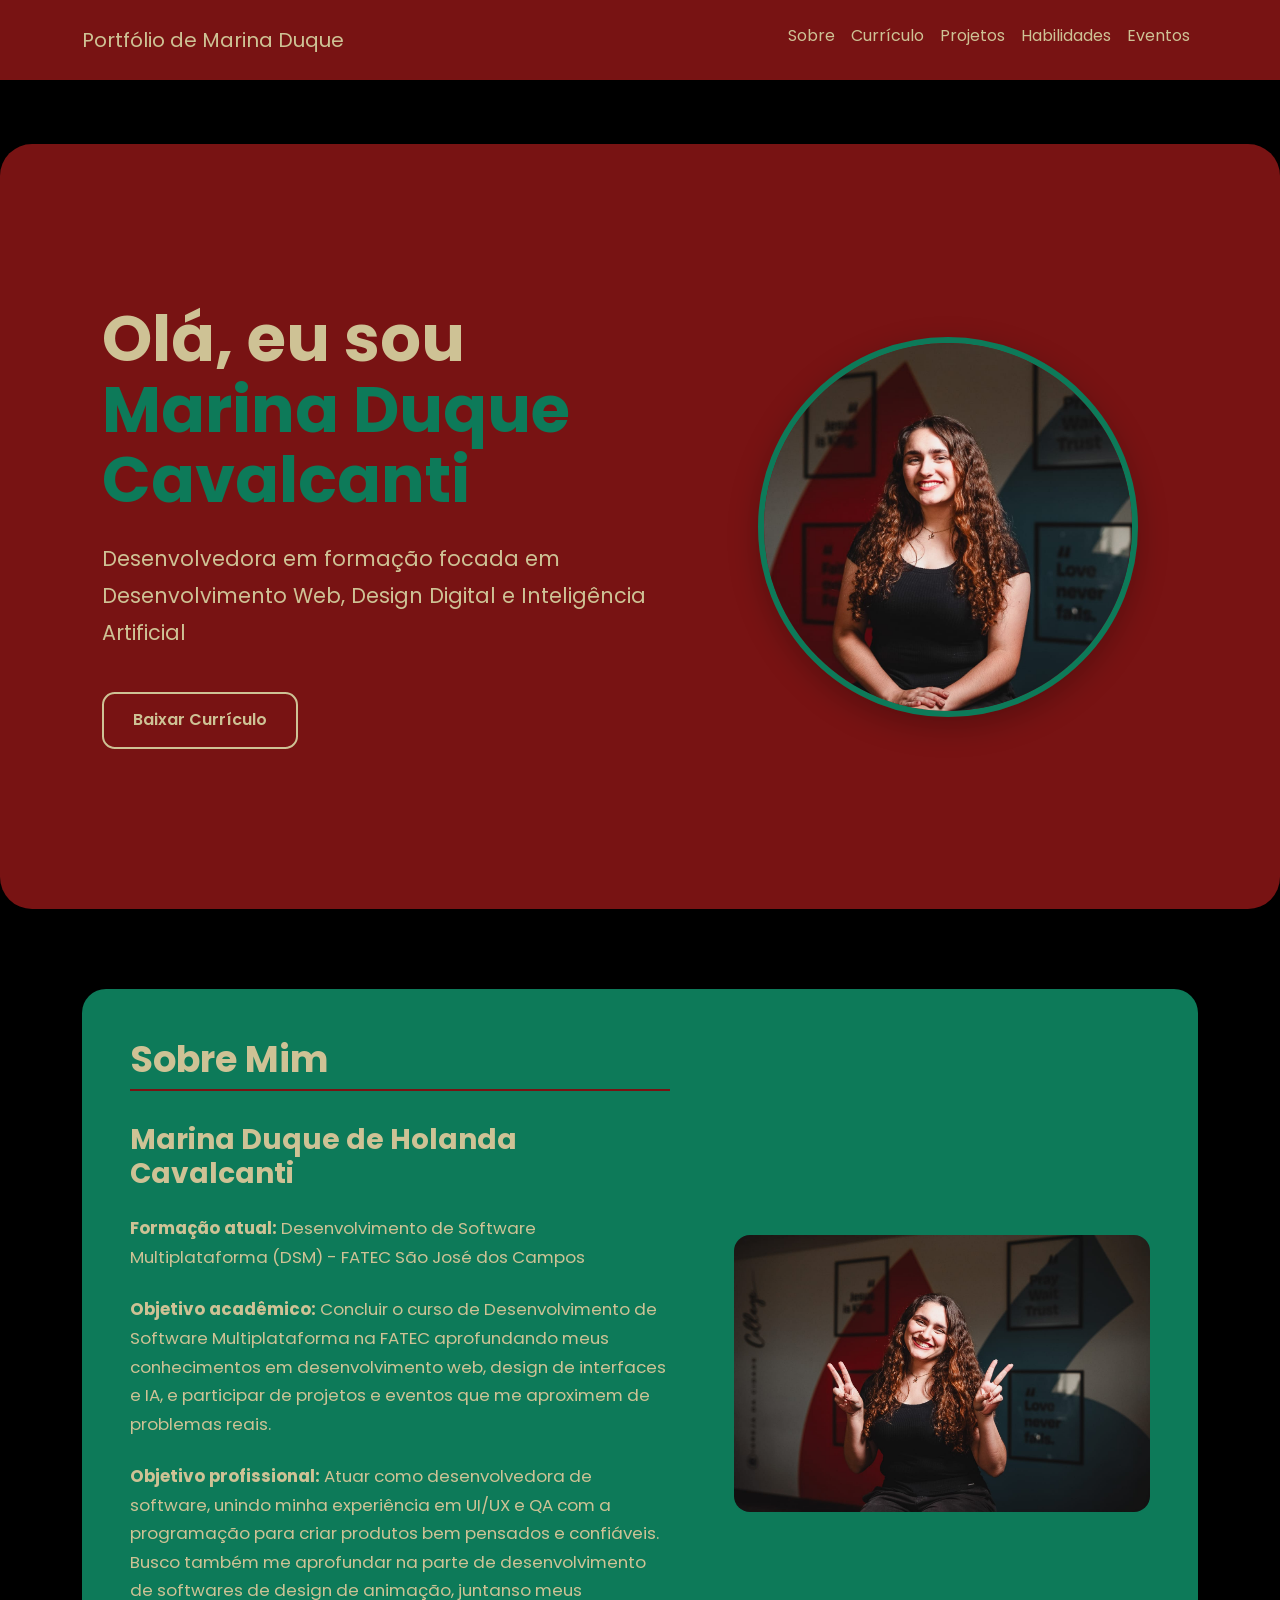
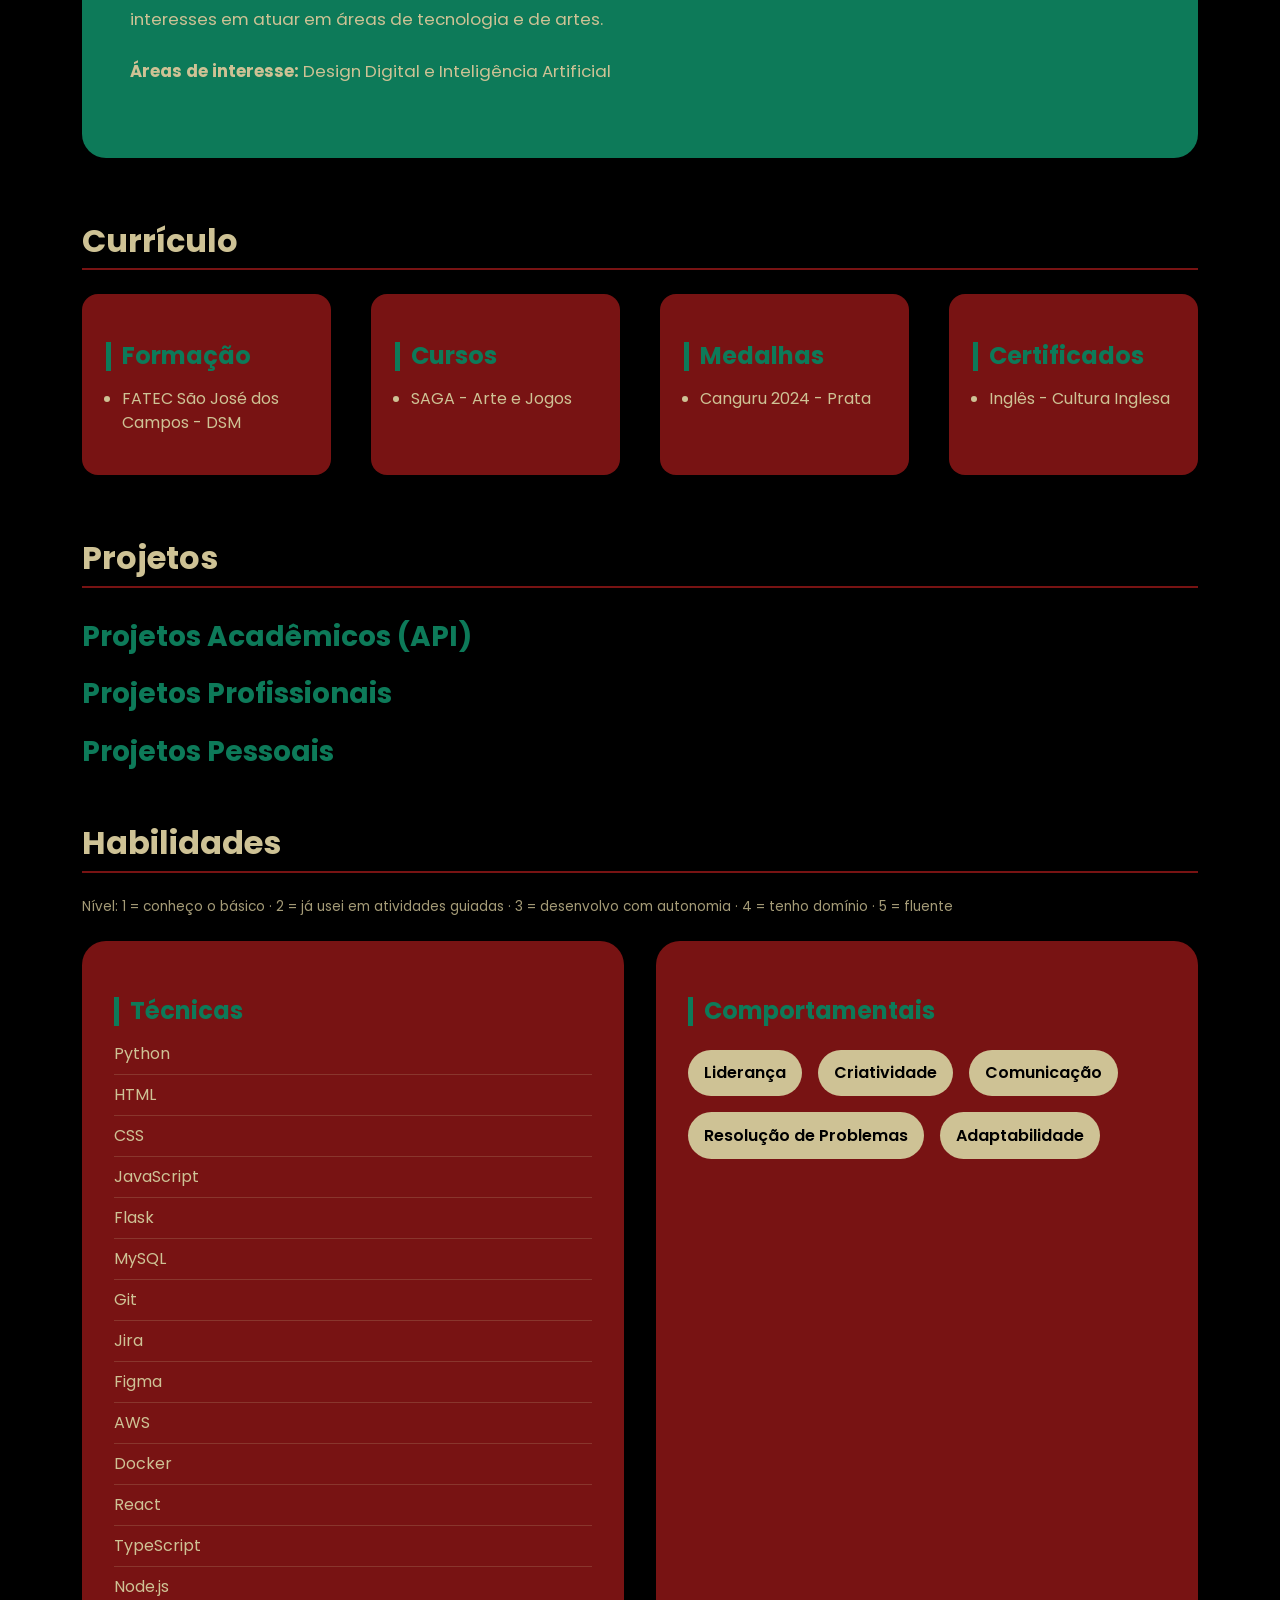
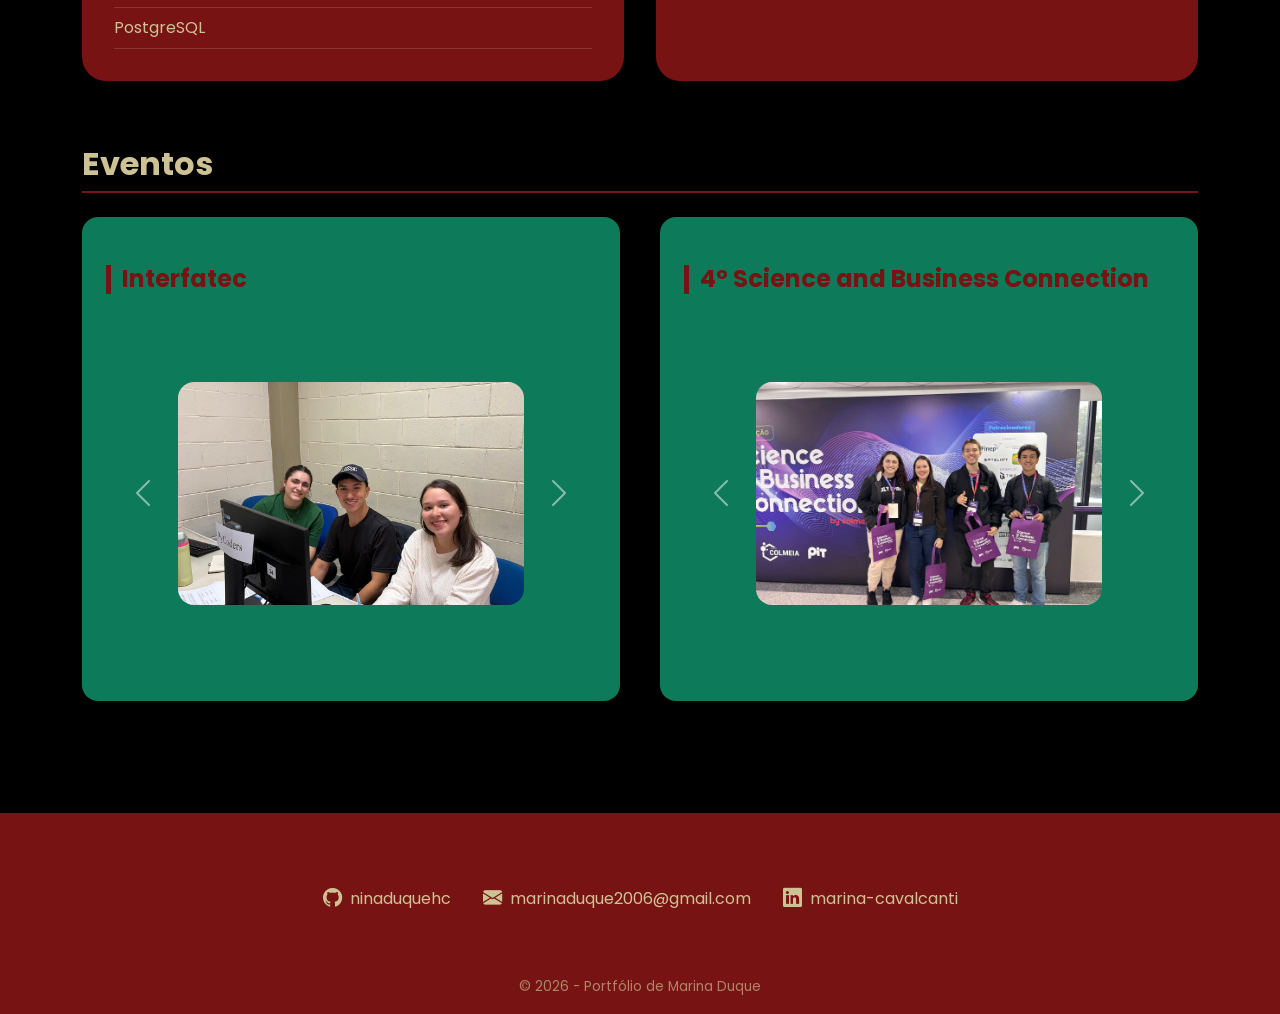
==== commit 2918e33f: "fix: corrige contatos, adiciona defer e link de voltar" ====
--- a/index.html
+++ b/index.html
@@ -4,7 +4,7 @@
 <head>
     <meta charset="UTF-8">
     <meta name="viewport" content="width=device-width, initial-scale=1.0">
-    <title>Portfólio Acadêmico</title>
+    <title>Portfólio Acadêmico - Marina Duque</title>
 
     <!-- Bootstrap -->
     <link href="https://cdn.jsdelivr.net/npm/bootstrap@5.3.0/dist/css/bootstrap.min.css" rel="stylesheet">
@@ -41,42 +41,41 @@
                 </p>
 
                 <div class="hero-botoes">
-
                     <a href="static/pdf/curriculo_marina_duque.pdf" target="_blank" class="btn btn-outline-light">
                         Baixar Currículo
                     </a>
-
                 </div>
             </div>
 
             <div class="hero-imagem">
-                <img src="static/imagens/Marina Duque.jpeg" alt="Marina Duque">
-            </div>
-
-        </section>
-
-        <!-- SOBRE -->
+                <img src="static/imagens/Marina Duque.jpeg" alt="Foto de Marina Duque">
+            </div>
+
+        </section>
+
+        <!-- SOBRE / APRESENTAÇÃO PESSOAL -->
         <section id="sobre" class="container section">
             <div class="sobre-box">
                 <div class="sobre-grid">
 
                     <div class="sobre-texto">
                         <h2>Sobre Mim</h2>
-                        <h3><strong>Marina Duque de Holanda de Holanda Cavalcanti</strong></h3>
-                        <p><strong>Formação Atual:</strong> Cursando DSM - FATEC</p>
-                        <p><strong>Objetivo:</strong> Atuar como desenvolvedora digital</p>
-                        <p><strong>Áreas:</strong> Web, Design, IA</p>
+                        <h3><strong>Marina Duque de Holanda Cavalcanti</strong></h3>
+                        <p><strong>Formação atual:</strong> Desenvolvimento de Software Multiplataforma (DSM) - FATEC São José dos Campos</p>
+                        <p><strong>Objetivo acadêmico:</strong> Concluir o curso de Desenvolvimento de Software Multiplataforma na FATEC aprofundando meus conhecimentos em desenvolvimento web, design de interfaces e IA, e participar de projetos e eventos que me aproximem de problemas reais.</p>
+                        <p><strong>Objetivo profissional:</strong> Atuar como desenvolvedora de software, unindo minha experiência em UI/UX e QA com a programação para criar produtos bem pensados e confiáveis. Busco também me aprofundar na parte de desenvolvimento de softwares de design de animação, juntanso meus interesses em atuar em áreas de tecnologia e de artes.</p>
+                        <p><strong>Áreas de interesse:</strong> Design Digital e Inteligência Artificial</p>
                     </div>
 
                     <div class="sobre-imagem">
-                        <img src="static/imagens/marina-foto-descontraida.jpeg" alt="Foto de Perfil">
-                    </div>
-
-                </div>
-            </div>
-        </section>
-
-        <!-- CURRÍCULO -->
+                        <img src="static/imagens/marina-foto-descontraida.jpeg" alt="Foto de perfil de Marina Duque">
+                    </div>
+
+                </div>
+            </div>
+        </section>
+
+        <!-- CURRÍCULO / INFORMAÇÕES CURRICULARES -->
         <section id="curriculo" class="container section">
 
             <h2>
@@ -90,7 +89,7 @@
                 <div>
                     <h4>Formação</h4>
                     <ul>
-                        <li>FATEC - DSM</li>
+                        <li>FATEC São José dos Campos - DSM</li>
                     </ul>
                 </div>
 
@@ -118,12 +117,19 @@
             </div>
         </section>
 
-        <!-- PROJETOS DINÂMICOS -->
+        <!-- PROJETOS DINÂMICOS (preenchidos pelo home.js) -->
         <section id="projetos" class="container section">
 
             <h2>Projetos</h2>
 
-            <div id="projects" class="row g-4"></div>
+            <h3 class="subsecao">Projetos Acadêmicos (API)</h3>
+            <div id="projects-academico" class="row g-4"></div>
+
+            <h3 class="subsecao">Projetos Profissionais</h3>
+            <div id="projects-profissional" class="row g-4"></div>
+
+            <h3 class="subsecao">Projetos Pessoais</h3>
+            <div id="projects-pessoal" class="row g-4"></div>
 
         </section>
 
@@ -132,23 +138,32 @@
 
             <h2>Habilidades</h2>
 
+            <p class="legenda-niveis">
+                Nível: 1 = conheço o básico · 2 = já usei em atividades guiadas · 3 = desenvolvo com autonomia ·
+                4 = tenho domínio · 5 = fluente
+            </p>
+
             <div class="habilidades-grid">
 
                 <div class="habilidades-box">
                     <h4>Técnicas</h4>
-                    <div class="tags">
-                        <span>Python</span>
-                        <span>HTML</span>
-                        <span>CSS</span>
-                        <span>Flask</span>
-                        <span>MySQL</span>
-                        <span>Git</span>
-                        <span>Jira</span>
-                        <span>Figma</span>
-                        <span>JavaScript</span>
-                        <span>AWS</span>
-                        <span>Docker</span>
-                    </div>
+
+                    <!-- TROQUE data-nivel="0" POR UM NÚMERO DE 1 A 5 EM CADA LINHA -->
+                    <div class="skill"><span>Python</span><span class="stars" data-nivel="3"></span></div>
+                    <div class="skill"><span>HTML</span><span class="stars" data-nivel="4"></span></div>
+                    <div class="skill"><span>CSS</span><span class="stars" data-nivel="4"></span></div>
+                    <div class="skill"><span>JavaScript</span><span class="stars" data-nivel="3"></span></div>
+                    <div class="skill"><span>Flask</span><span class="stars" data-nivel="2"></span></div>
+                    <div class="skill"><span>MySQL</span><span class="stars" data-nivel="4"></span></div>
+                    <div class="skill"><span>Git</span><span class="stars" data-nivel="4"></span></div>
+                    <div class="skill"><span>Jira</span><span class="stars" data-nivel="5"></span></div>
+                    <div class="skill"><span>Figma</span><span class="stars" data-nivel="5"></span></div>
+                    <div class="skill"><span>AWS</span><span class="stars" data-nivel="2"></span></div>
+                    <div class="skill"><span>Docker</span><span class="stars" data-nivel="3"></span></div>
+                    <div class="skill"><span>React</span><span class="stars" data-nivel="3"></span></div>
+                    <div class="skill"><span>TypeScript</span><span class="stars" data-nivel="3"></span></div>
+                    <div class="skill"><span>Node.js</span><span class="stars" data-nivel="2"></span></div>
+                    <div class="skill"><span>PostgreSQL</span><span class="stars" data-nivel="3"></span></div>
                 </div>
 
                 <div class="habilidades-box">
@@ -166,7 +181,6 @@
 
         </section>
 
-
         <!-- EVENTOS -->
         <section id="eventos" class="container section">
 
@@ -179,10 +193,12 @@
                     <div id="carouselInterfatec" class="carousel slide mt-2" data-bs-ride="carousel">
                         <div class="carousel-inner">
                             <div class="carousel-item active">
-                                <img src="static/imagens/eventos/interfatec.jpeg" class="d-block evento-img" alt="">
+                                <img src="static/imagens/eventos/interfatec.jpeg" class="d-block evento-img"
+                                    alt="Foto da participação no Interfatec">
                             </div>
                             <div class="carousel-item">
-                                <img src="static/imagens/eventos/certificado.png" class="d-block evento-img" alt="">
+                                <img src="static/imagens/eventos/certificado.png" class="d-block evento-img"
+                                    alt="Certificado de participação no Interfatec">
                             </div>
                         </div>
                         <button class="carousel-control-prev" type="button" data-bs-target="#carouselInterfatec"
@@ -201,13 +217,16 @@
                     <div id="carouselScience" class="carousel slide mt-2" data-bs-ride="carousel">
                         <div class="carousel-inner">
                             <div class="carousel-item active">
-                                <img src="static/imagens/eventos/pit.jpeg" class="d-block evento-img" alt="">
+                                <img src="static/imagens/eventos/pit.jpeg" class="d-block evento-img"
+                                    alt="Foto da apresentação no Science and Business Connection">
                             </div>
                             <div class="carousel-item">
-                                <img src="static/imagens/eventos/colmeia.jpeg" class="d-block evento-img" alt="">
+                                <img src="static/imagens/eventos/colmeia.jpeg" class="d-block evento-img"
+                                    alt="Foto do evento Science and Business Connection">
                             </div>
                             <div class="carousel-item">
-                                <img src="static/imagens/eventos/pit.certif.png" class="d-block evento-img" alt="">
+                                <img src="static/imagens/eventos/pit.certif.png" class="d-block evento-img"
+                                    alt="Certificado de participação no Science and Business Connection">
                             </div>
                         </div>
                         <button class="carousel-control-prev" type="button" data-bs-target="#carouselScience"
@@ -226,11 +245,11 @@
 
     </main>
 
-    <!-- scripts -->
-    <script src="data/projects.js"></script>
-    <script src="js/home.js"></script>
-    <script src="js/layout.js"></script>
-    <script src="https://cdn.jsdelivr.net/npm/bootstrap@5.3.0/dist/js/bootstrap.bundle.min.js"></script>
+    <!-- scripts (defer mantém a ordem e espera o HTML carregar) -->
+    <script src="data/projects.js" defer></script>
+    <script src="js/home.js" defer></script>
+    <script src="js/layout.js" defer></script>
+    <script src="https://cdn.jsdelivr.net/npm/bootstrap@5.3.0/dist/js/bootstrap.bundle.min.js" defer></script>
 </body>
 
 </html>
--- a/static/css/style.css
+++ b/static/css/style.css
@@ -593,4 +593,46 @@
     .project-grid { grid-template-columns: 1fr; }
 
     .project-title { font-size: 2rem; }
-}+}
+
+/* =========================
+   AJUSTES DO ROTEIRO
+========================= */
+
+.subsecao {
+    color: var(--cor-verde);
+    font-weight: 700;
+    margin: 2rem 0 1rem;
+}
+
+.projetos-vazio { color: var(--cor-bege); opacity: 0.7; }
+
+.card-partner { font-size: 0.85rem; color: var(--cor-bege); }
+
+.legenda-niveis {
+    font-size: 0.85rem;
+    opacity: 0.8;
+    margin-bottom: 1.5rem;
+}
+
+.skill {
+    display: flex;
+    justify-content: space-between;
+    align-items: center;
+    padding: 0.5rem 0;
+    border-bottom: 1px solid rgba(206, 194, 149, 0.2);
+}
+
+.stars { color: var(--cor-bege); letter-spacing: 2px; }
+
+/* listas de hard e soft skills nos cards do projeto */
+.project-card ul { padding-left: 1.1rem; margin: 0; }
+.project-card li { color: #a8a8a8; font-size: 0.875rem; line-height: 1.7; margin-bottom: 0.2rem; }
+
+.project-back {
+    display: inline-block;
+    color: var(--cor-bege);
+    font-size: 0.9rem;
+    margin-bottom: 1.5rem;
+}
+.project-back:hover { color: var(--cor-verde); }
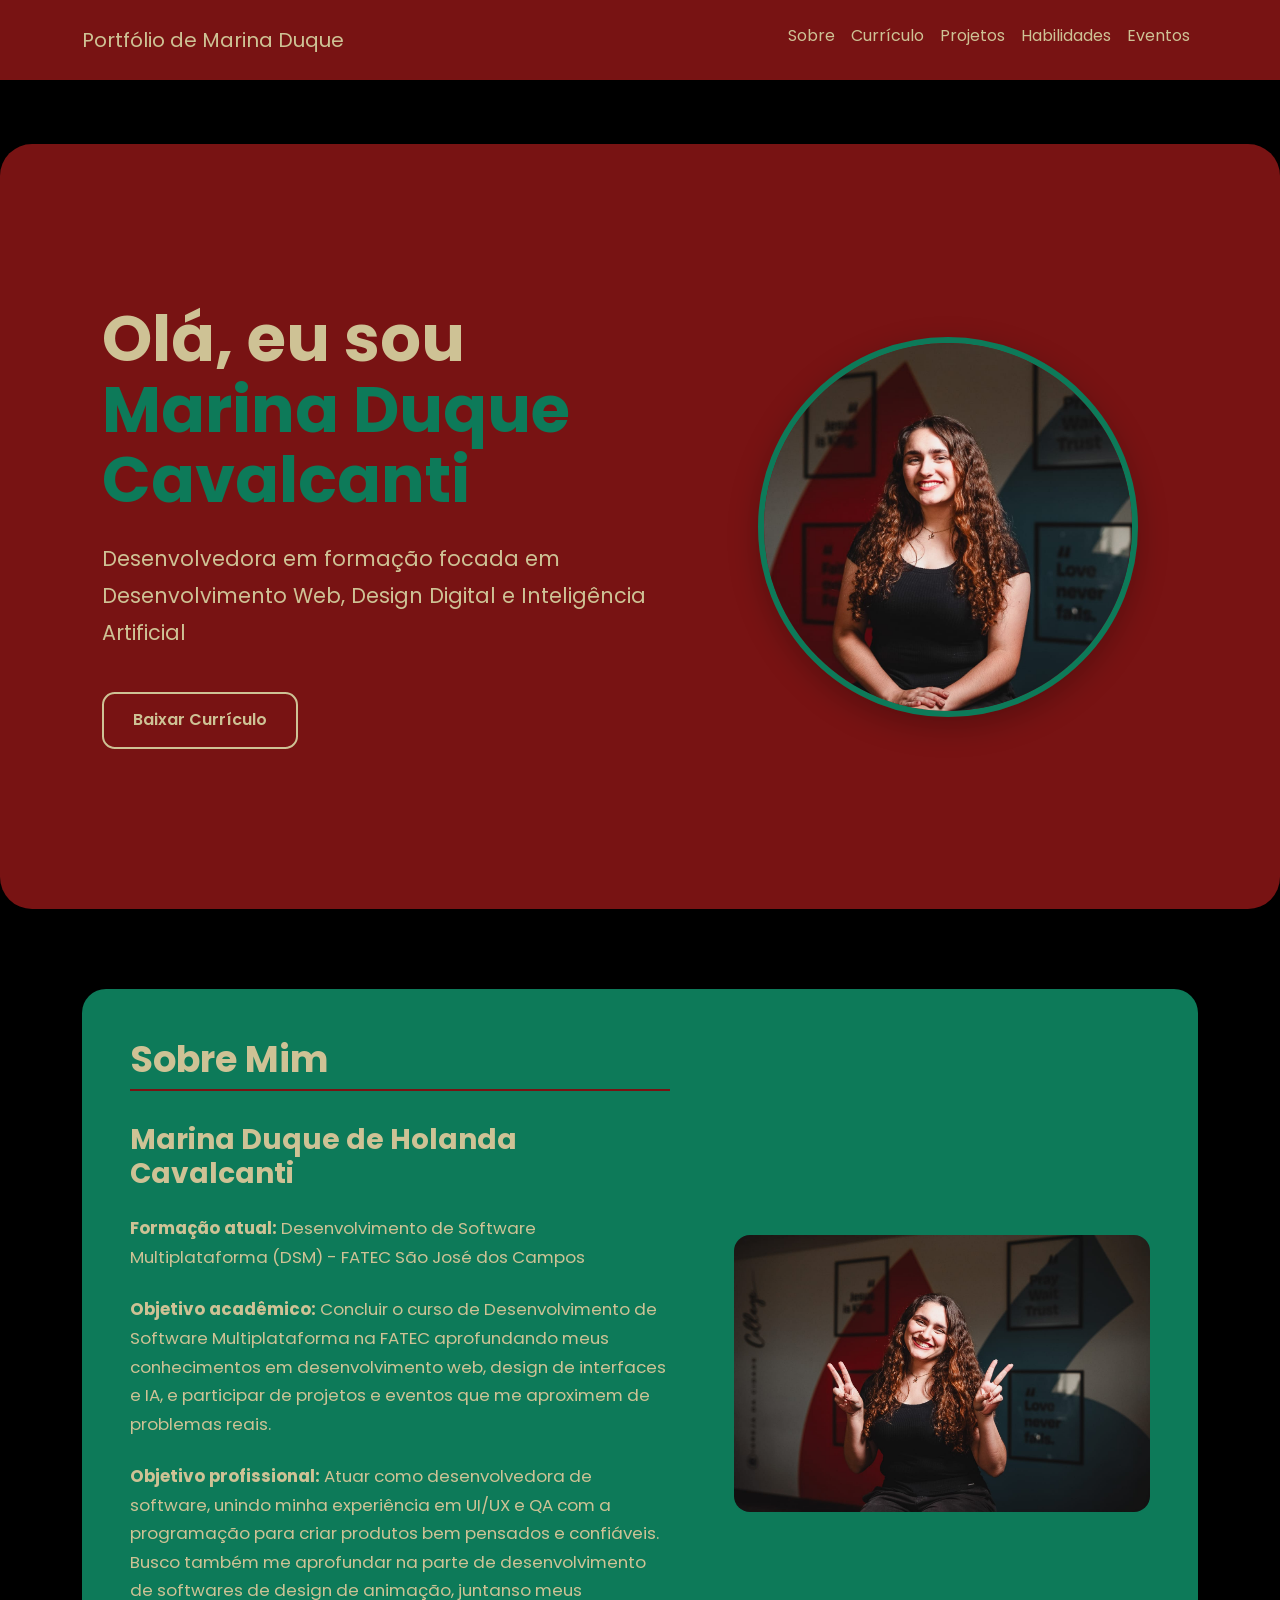
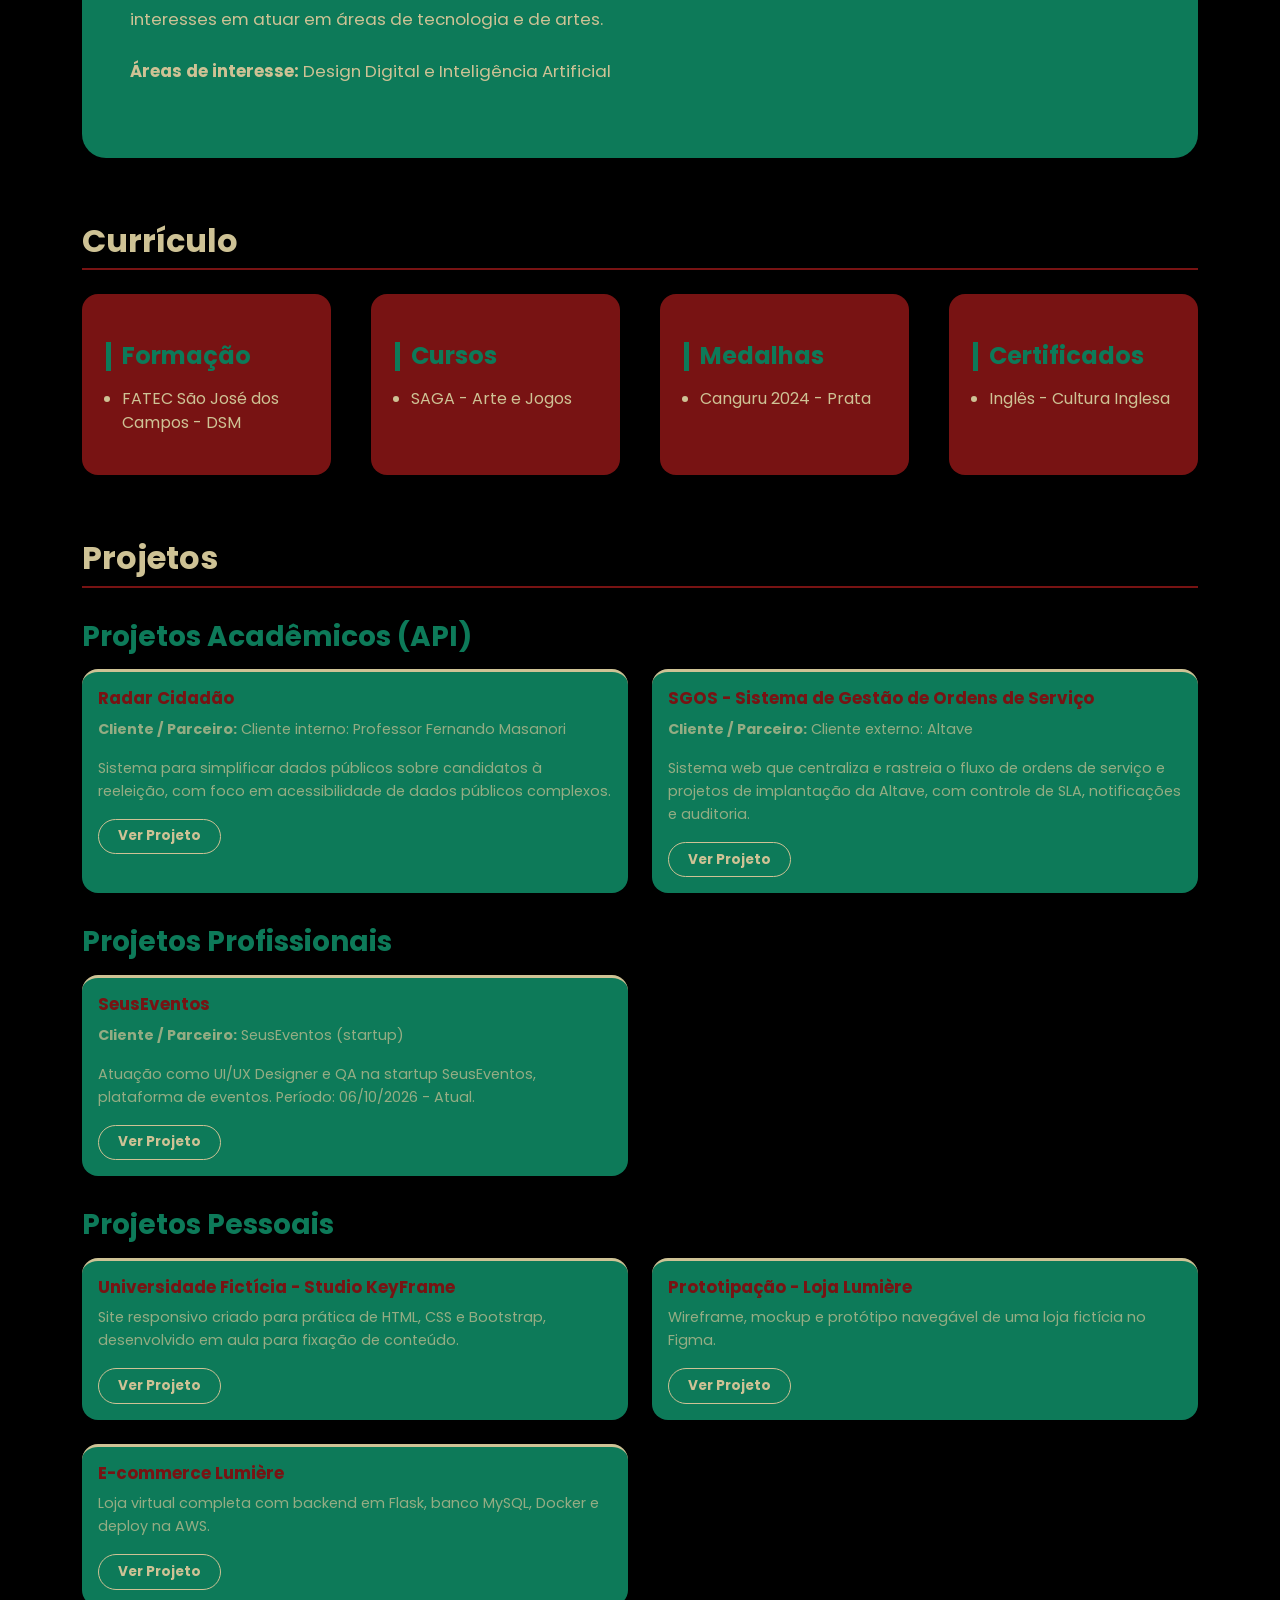
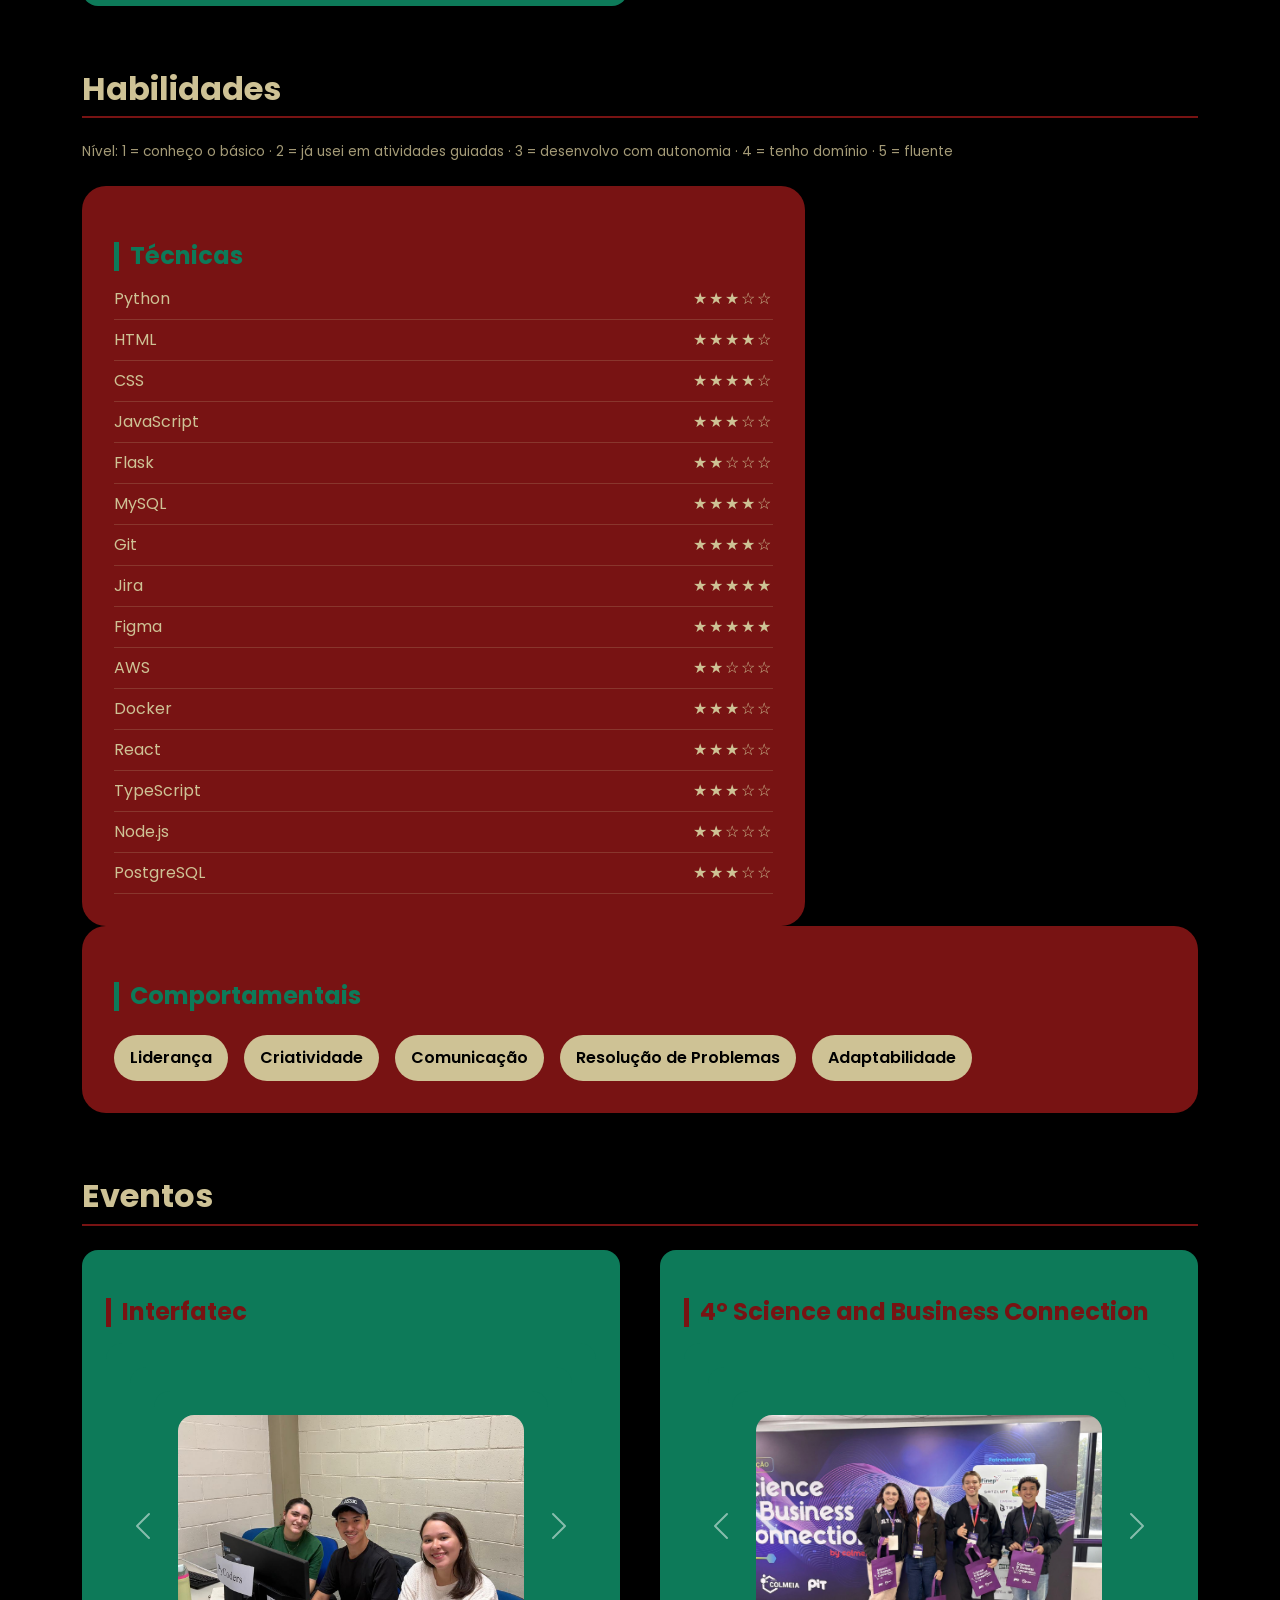
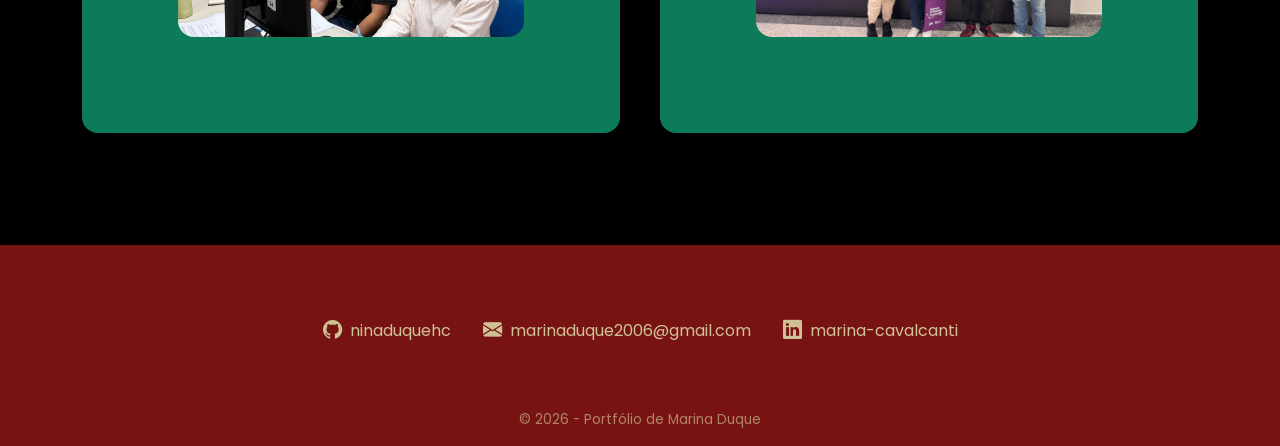
==== commit ec19b822: "style: ajusta proporcao das colunas de habilidades" ====
--- a/index.html
+++ b/index.html
@@ -148,22 +148,23 @@
                 <div class="habilidades-box">
                     <h4>Técnicas</h4>
 
-                    <!-- TROQUE data-nivel="0" POR UM NÚMERO DE 1 A 5 EM CADA LINHA -->
-                    <div class="skill"><span>Python</span><span class="stars" data-nivel="3"></span></div>
-                    <div class="skill"><span>HTML</span><span class="stars" data-nivel="4"></span></div>
-                    <div class="skill"><span>CSS</span><span class="stars" data-nivel="4"></span></div>
-                    <div class="skill"><span>JavaScript</span><span class="stars" data-nivel="3"></span></div>
-                    <div class="skill"><span>Flask</span><span class="stars" data-nivel="2"></span></div>
-                    <div class="skill"><span>MySQL</span><span class="stars" data-nivel="4"></span></div>
-                    <div class="skill"><span>Git</span><span class="stars" data-nivel="4"></span></div>
-                    <div class="skill"><span>Jira</span><span class="stars" data-nivel="5"></span></div>
-                    <div class="skill"><span>Figma</span><span class="stars" data-nivel="5"></span></div>
-                    <div class="skill"><span>AWS</span><span class="stars" data-nivel="2"></span></div>
-                    <div class="skill"><span>Docker</span><span class="stars" data-nivel="3"></span></div>
-                    <div class="skill"><span>React</span><span class="stars" data-nivel="3"></span></div>
-                    <div class="skill"><span>TypeScript</span><span class="stars" data-nivel="3"></span></div>
-                    <div class="skill"><span>Node.js</span><span class="stars" data-nivel="2"></span></div>
-                    <div class="skill"><span>PostgreSQL</span><span class="stars" data-nivel="3"></span></div>
+                    <div class="skills-lista">
+                        </div><div class="skill"><span>Python</span><span class="stars" data-nivel="3"></span></div>
+                        <div class="skill"><span>HTML</span><span class="stars" data-nivel="4"></span></div>
+                        <div class="skill"><span>CSS</span><span class="stars" data-nivel="4"></span></div>
+                        <div class="skill"><span>JavaScript</span><span class="stars" data-nivel="3"></span></div>
+                        <div class="skill"><span>Flask</span><span class="stars" data-nivel="2"></span></div>
+                        <div class="skill"><span>MySQL</span><span class="stars" data-nivel="4"></span></div>
+                        <div class="skill"><span>Git</span><span class="stars" data-nivel="4"></span></div>
+                        <div class="skill"><span>Jira</span><span class="stars" data-nivel="5"></span></div>
+                        <div class="skill"><span>Figma</span><span class="stars" data-nivel="5"></span></div>
+                        <div class="skill"><span>AWS</span><span class="stars" data-nivel="2"></span></div>
+                        <div class="skill"><span>Docker</span><span class="stars" data-nivel="3"></span></div>
+                        <div class="skill"><span>React</span><span class="stars" data-nivel="3"></span></div>
+                        <div class="skill"><span>TypeScript</span><span class="stars" data-nivel="3"></span></div>
+                        <div class="skill"><span>Node.js</span><span class="stars" data-nivel="2"></span></div>
+                        <div class="skill"><span>PostgreSQL</span><span class="stars" data-nivel="3"></span></div>
+                    </div>
                 </div>
 
                 <div class="habilidades-box">
--- a/static/css/style.css
+++ b/static/css/style.css
@@ -278,7 +278,7 @@
    HABILIDADES
 ========================= */
 
-.habilidades-grid { display: grid; grid-template-columns: 1fr 1fr; gap: 2rem; }
+.habilidades-grid { display: grid; grid-template-columns: 2fr 1fr; gap: 2rem; }
 
 .habilidades-box {
     background-color: var(--cor-vinho);
@@ -635,4 +635,14 @@
     font-size: 0.9rem;
     margin-bottom: 1.5rem;
 }
-.project-back:hover { color: var(--cor-verde); }+.project-back:hover { color: var(--cor-verde); }
+
+.habilidades-box .skills-lista {
+    display: grid;
+    grid-template-columns: 1fr 1fr;
+    column-gap: 3rem;
+}
+
+@media (max-width: 992px) {
+    .habilidades-box .skills-lista { grid-template-columns: 1fr; }
+}
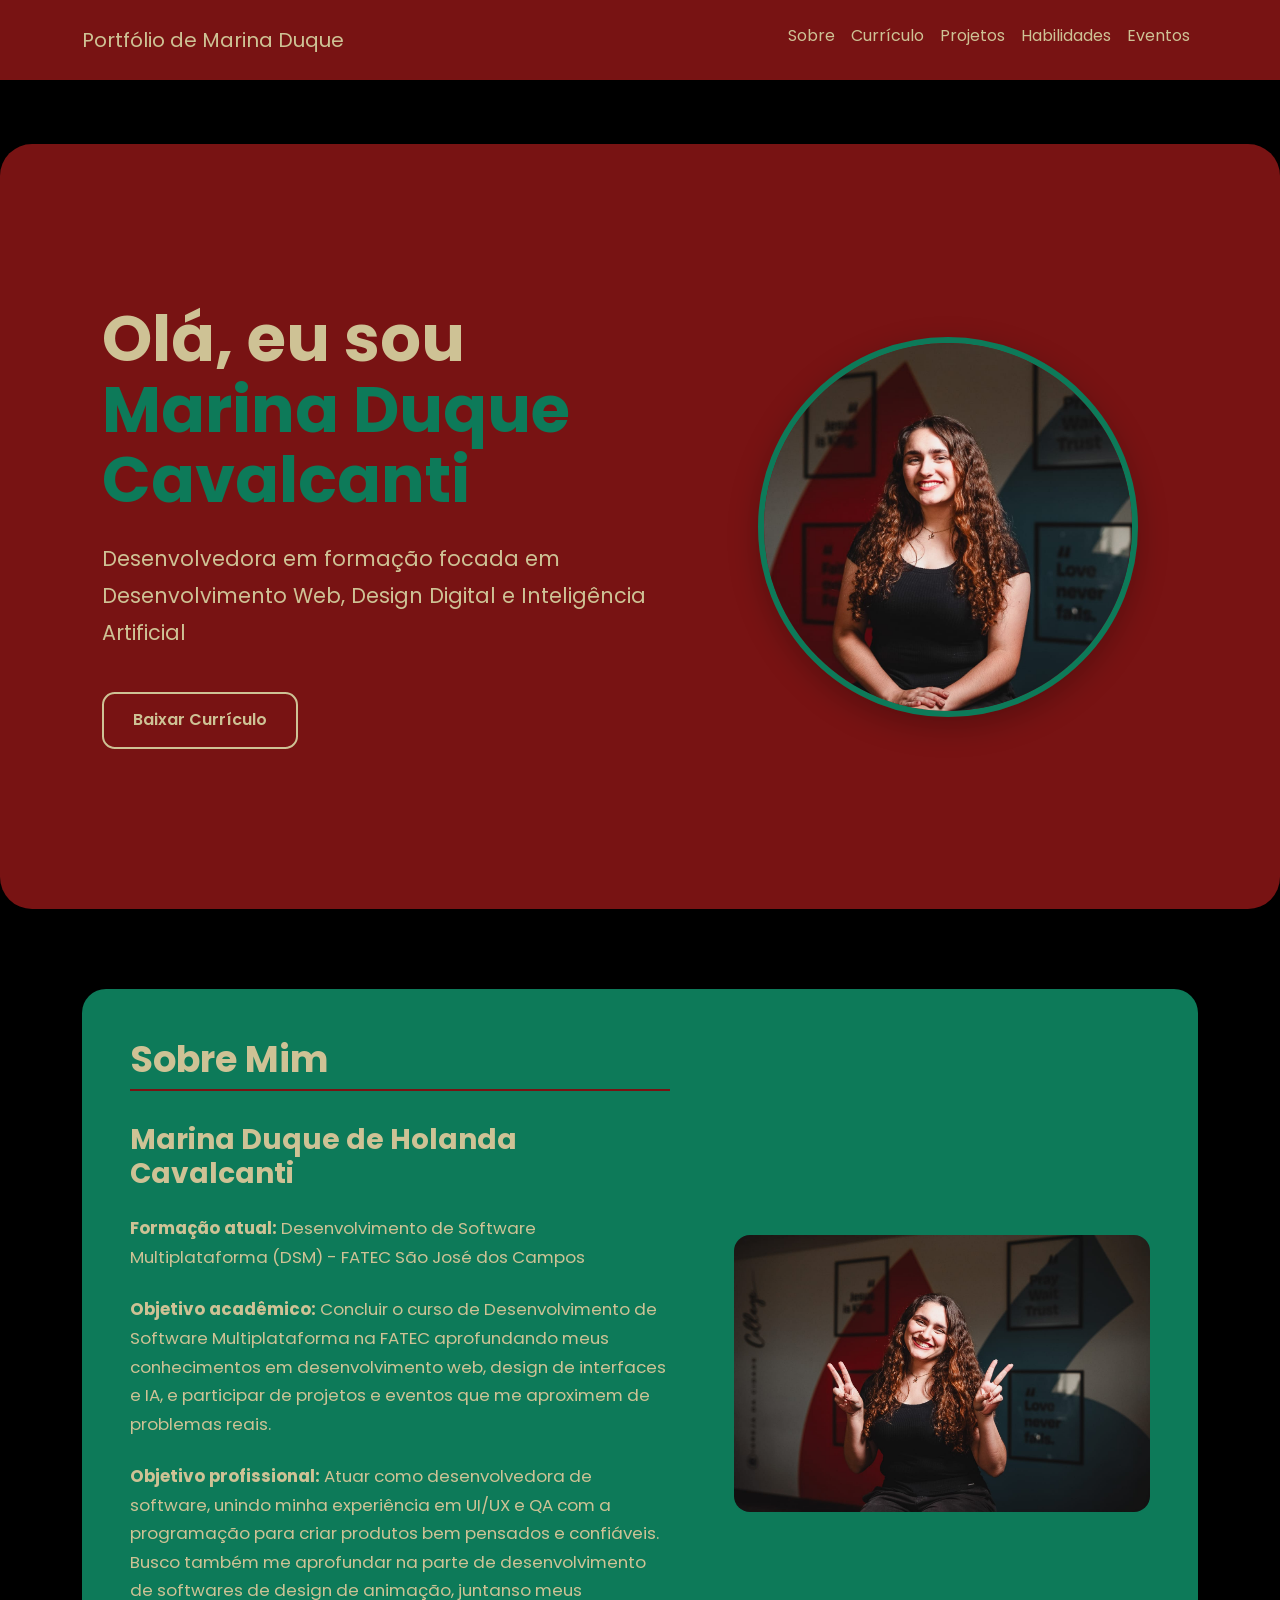
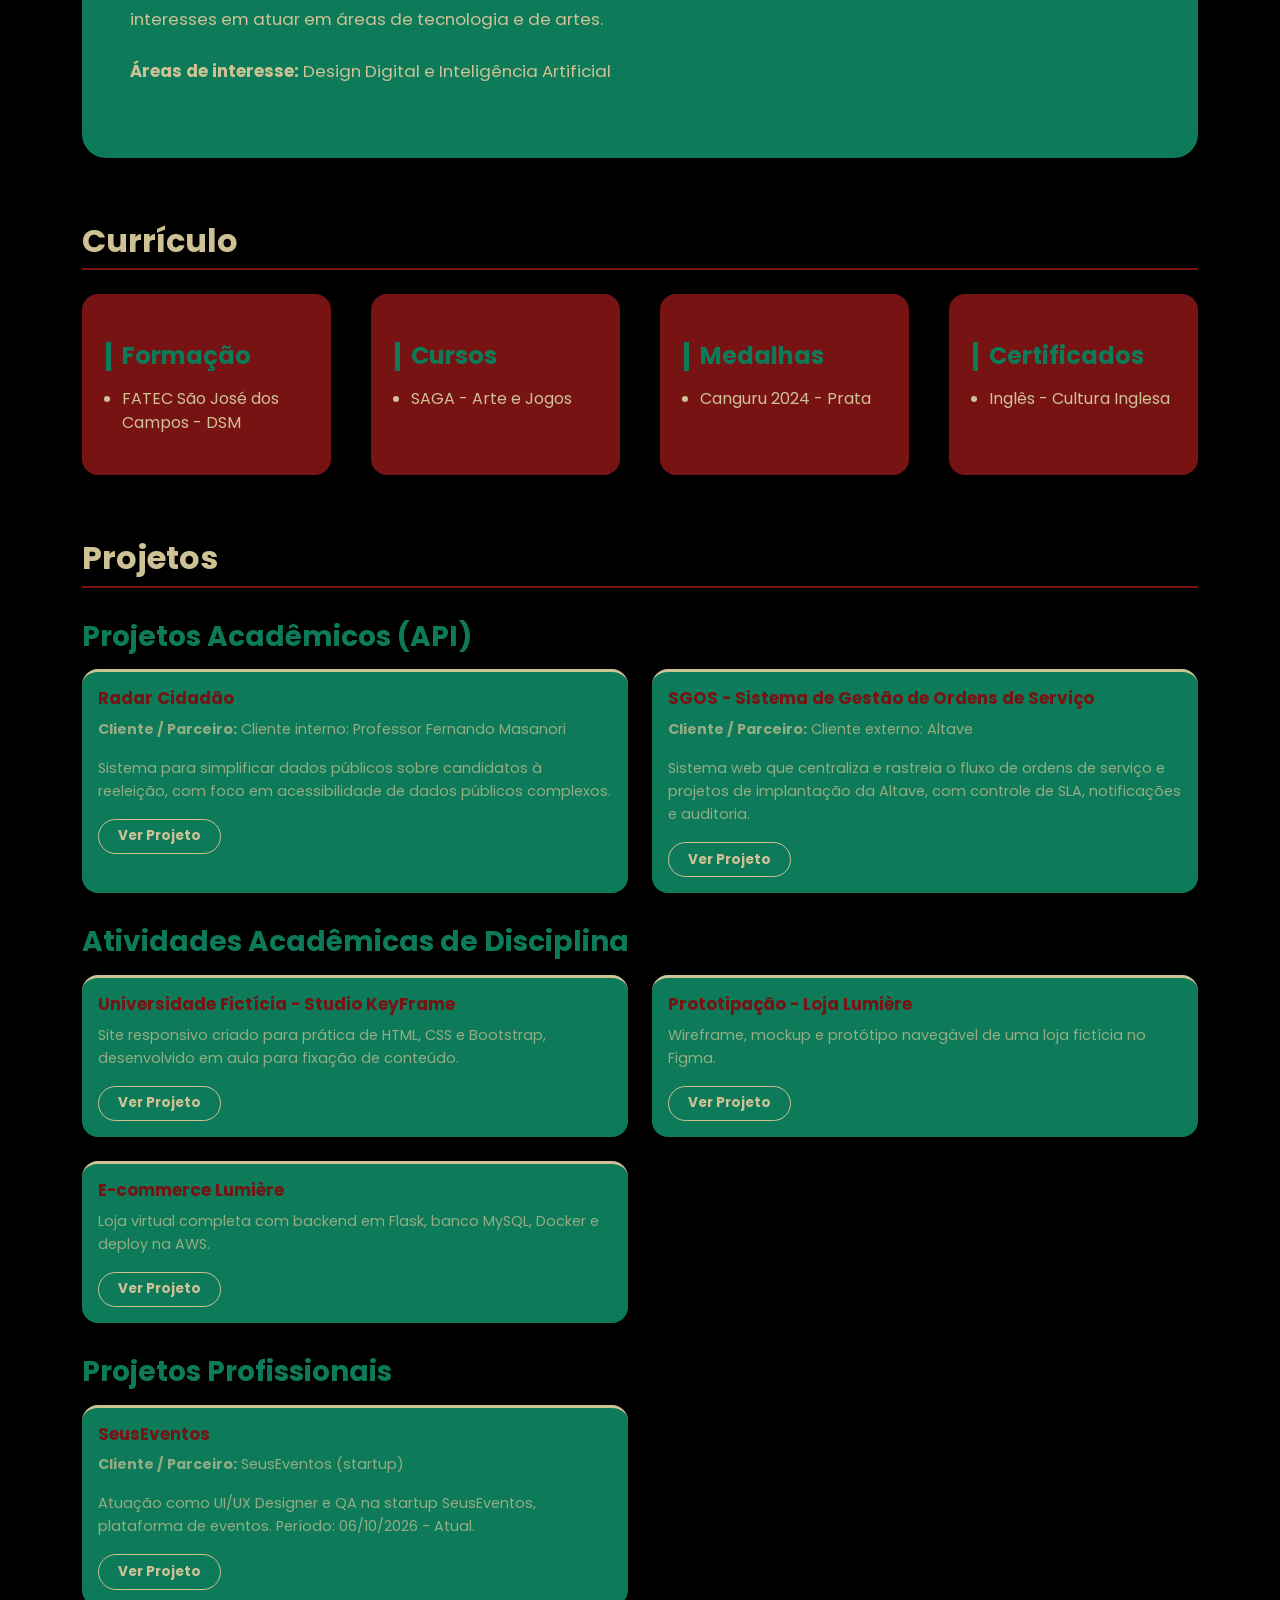
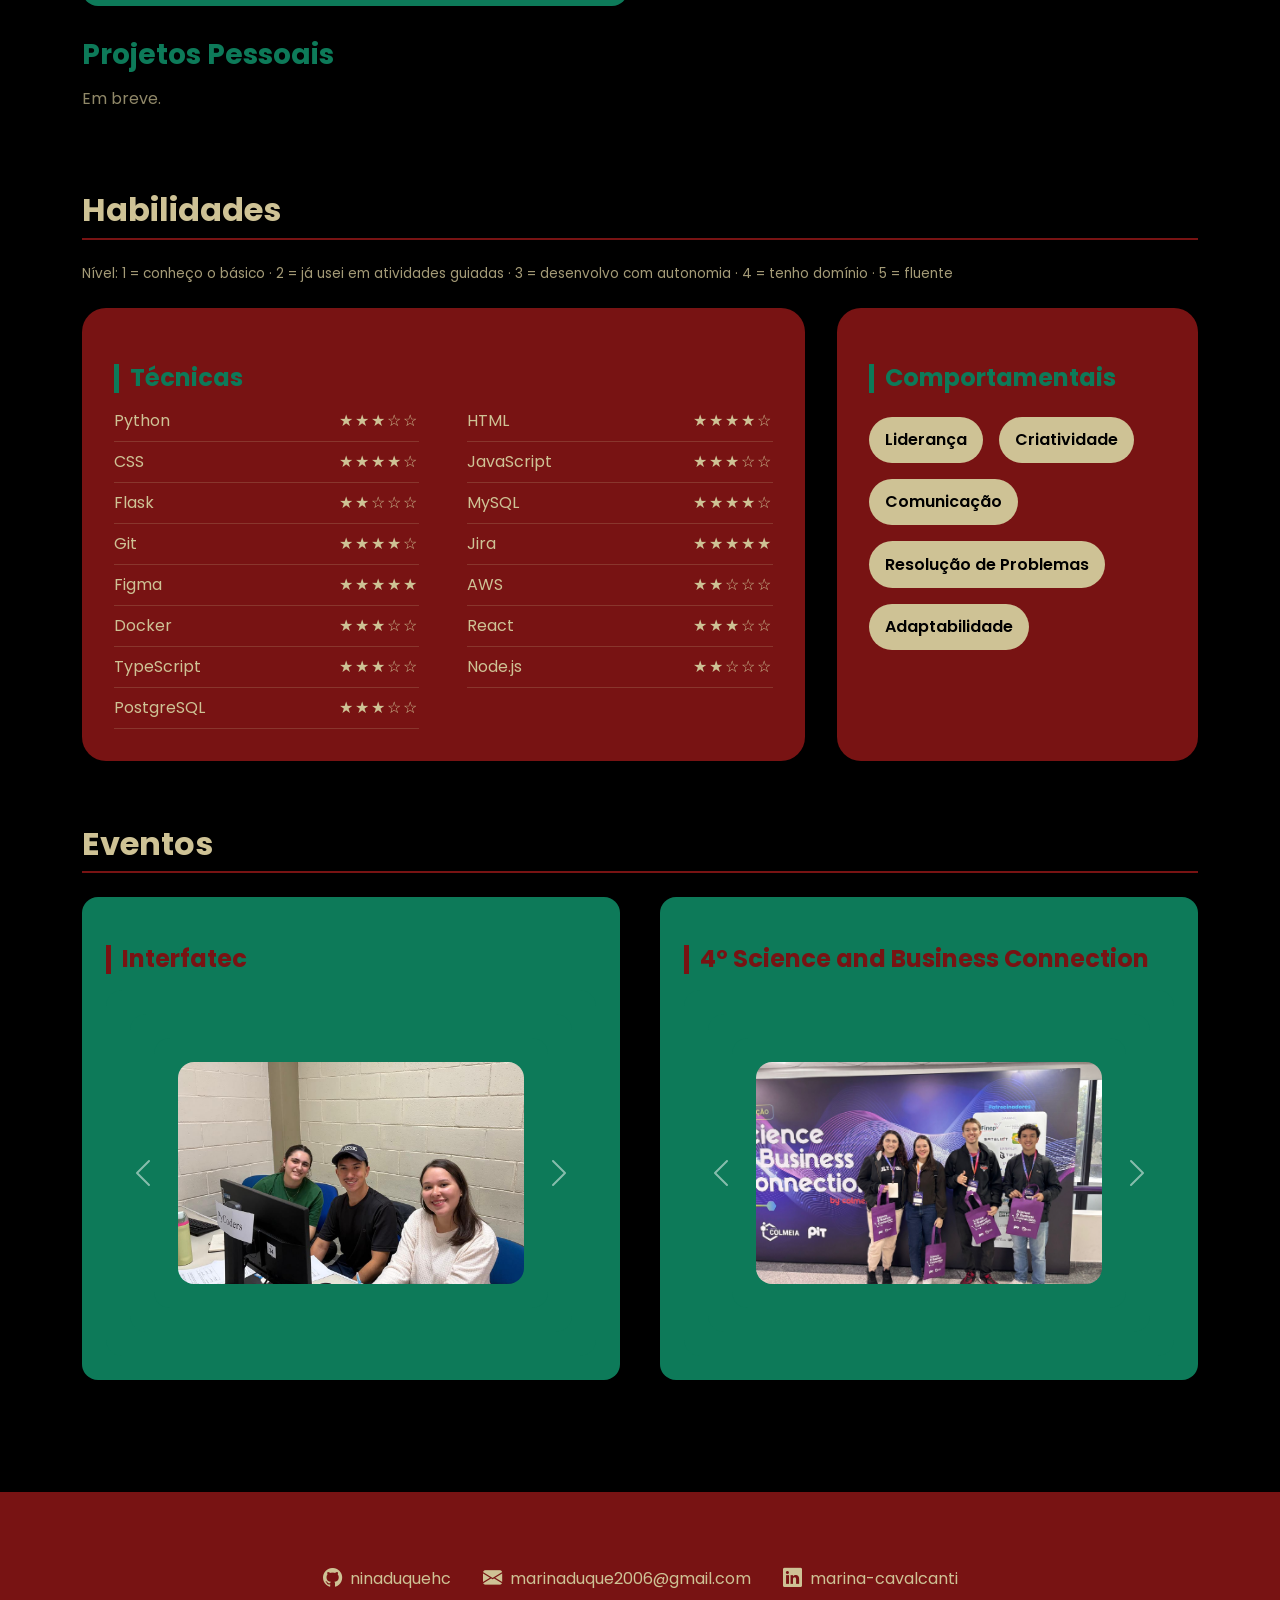
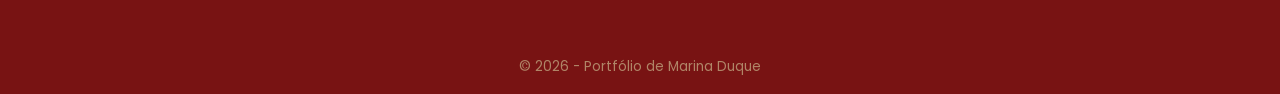
==== commit 015c58e6: "refactor: separa atividades de disciplina dos projetos API" ====
--- a/index.html
+++ b/index.html
@@ -61,9 +61,15 @@
                     <div class="sobre-texto">
                         <h2>Sobre Mim</h2>
                         <h3><strong>Marina Duque de Holanda Cavalcanti</strong></h3>
-                        <p><strong>Formação atual:</strong> Desenvolvimento de Software Multiplataforma (DSM) - FATEC São José dos Campos</p>
-                        <p><strong>Objetivo acadêmico:</strong> Concluir o curso de Desenvolvimento de Software Multiplataforma na FATEC aprofundando meus conhecimentos em desenvolvimento web, design de interfaces e IA, e participar de projetos e eventos que me aproximem de problemas reais.</p>
-                        <p><strong>Objetivo profissional:</strong> Atuar como desenvolvedora de software, unindo minha experiência em UI/UX e QA com a programação para criar produtos bem pensados e confiáveis. Busco também me aprofundar na parte de desenvolvimento de softwares de design de animação, juntanso meus interesses em atuar em áreas de tecnologia e de artes.</p>
+                        <p><strong>Formação atual:</strong> Desenvolvimento de Software Multiplataforma (DSM) - FATEC
+                            São José dos Campos</p>
+                        <p><strong>Objetivo acadêmico:</strong> Concluir o curso de Desenvolvimento de Software
+                            Multiplataforma na FATEC aprofundando meus conhecimentos em desenvolvimento web, design de
+                            interfaces e IA, e participar de projetos e eventos que me aproximem de problemas reais.</p>
+                        <p><strong>Objetivo profissional:</strong> Atuar como desenvolvedora de software, unindo minha
+                            experiência em UI/UX e QA com a programação para criar produtos bem pensados e confiáveis.
+                            Busco também me aprofundar na parte de desenvolvimento de softwares de design de animação,
+                            juntanso meus interesses em atuar em áreas de tecnologia e de artes.</p>
                         <p><strong>Áreas de interesse:</strong> Design Digital e Inteligência Artificial</p>
                     </div>
 
@@ -116,7 +122,7 @@
 
             </div>
         </section>
-
+        
         <!-- PROJETOS DINÂMICOS (preenchidos pelo home.js) -->
         <section id="projetos" class="container section">
 
@@ -124,6 +130,9 @@
 
             <h3 class="subsecao">Projetos Acadêmicos (API)</h3>
             <div id="projects-academico" class="row g-4"></div>
+
+            <h3 class="subsecao">Atividades Acadêmicas de Disciplina</h3>
+            <div id="projects-disciplina" class="row g-4"></div>
 
             <h3 class="subsecao">Projetos Profissionais</h3>
             <div id="projects-profissional" class="row g-4"></div>
@@ -149,7 +158,7 @@
                     <h4>Técnicas</h4>
 
                     <div class="skills-lista">
-                        </div><div class="skill"><span>Python</span><span class="stars" data-nivel="3"></span></div>
+                        <div class="skill"><span>Python</span><span class="stars" data-nivel="3"></span></div>
                         <div class="skill"><span>HTML</span><span class="stars" data-nivel="4"></span></div>
                         <div class="skill"><span>CSS</span><span class="stars" data-nivel="4"></span></div>
                         <div class="skill"><span>JavaScript</span><span class="stars" data-nivel="3"></span></div>
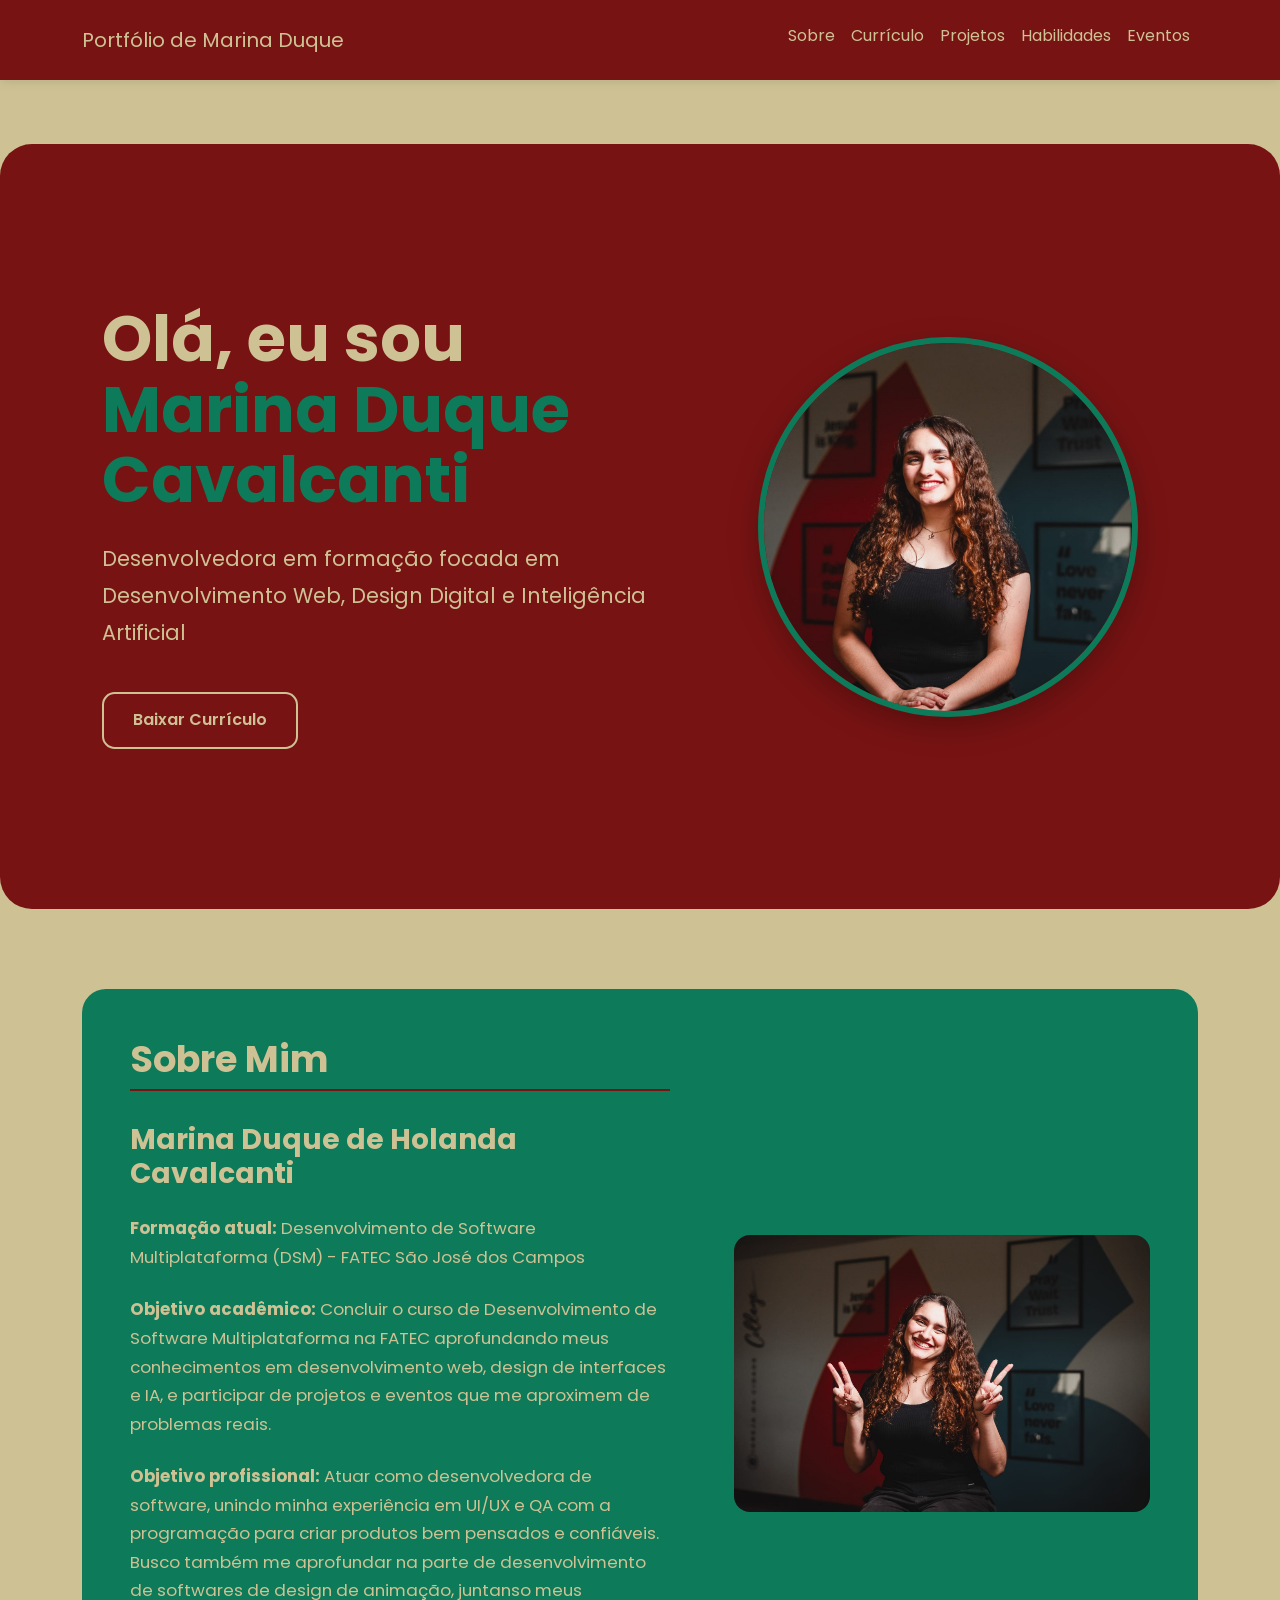
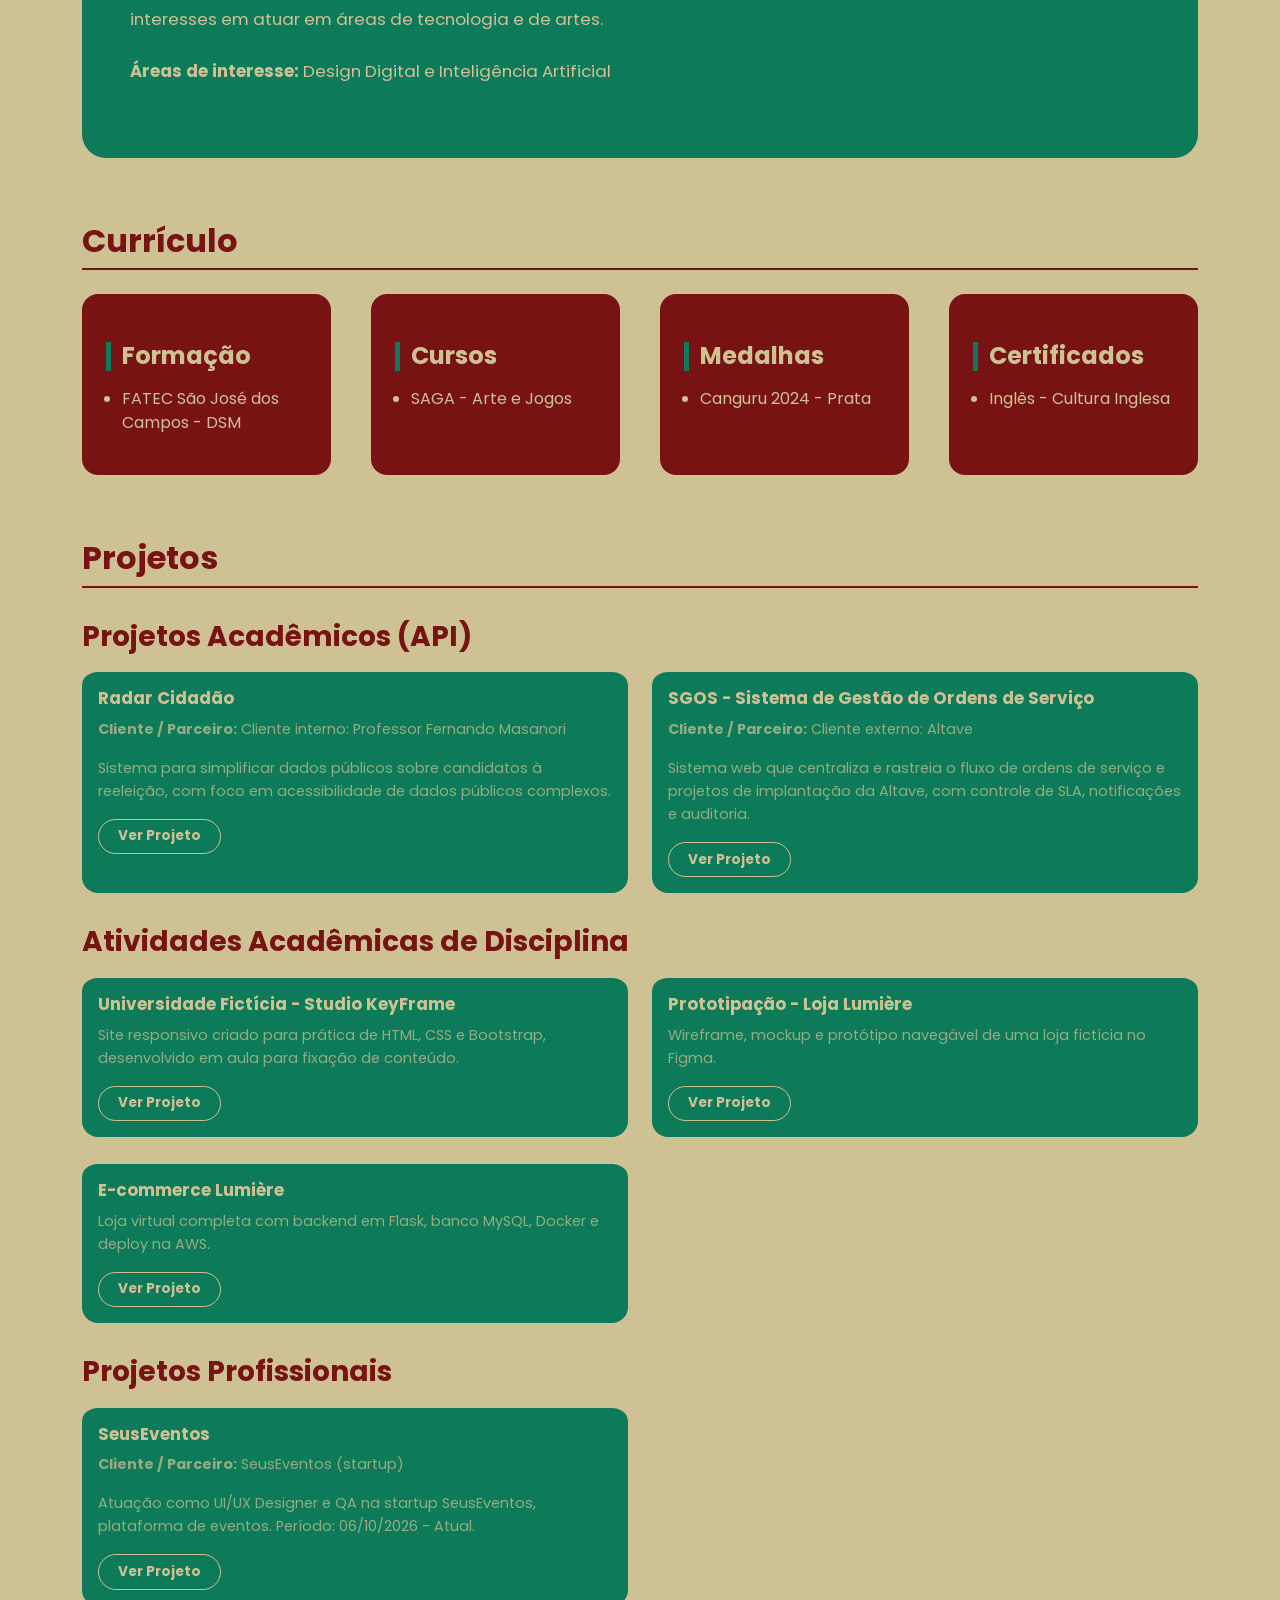
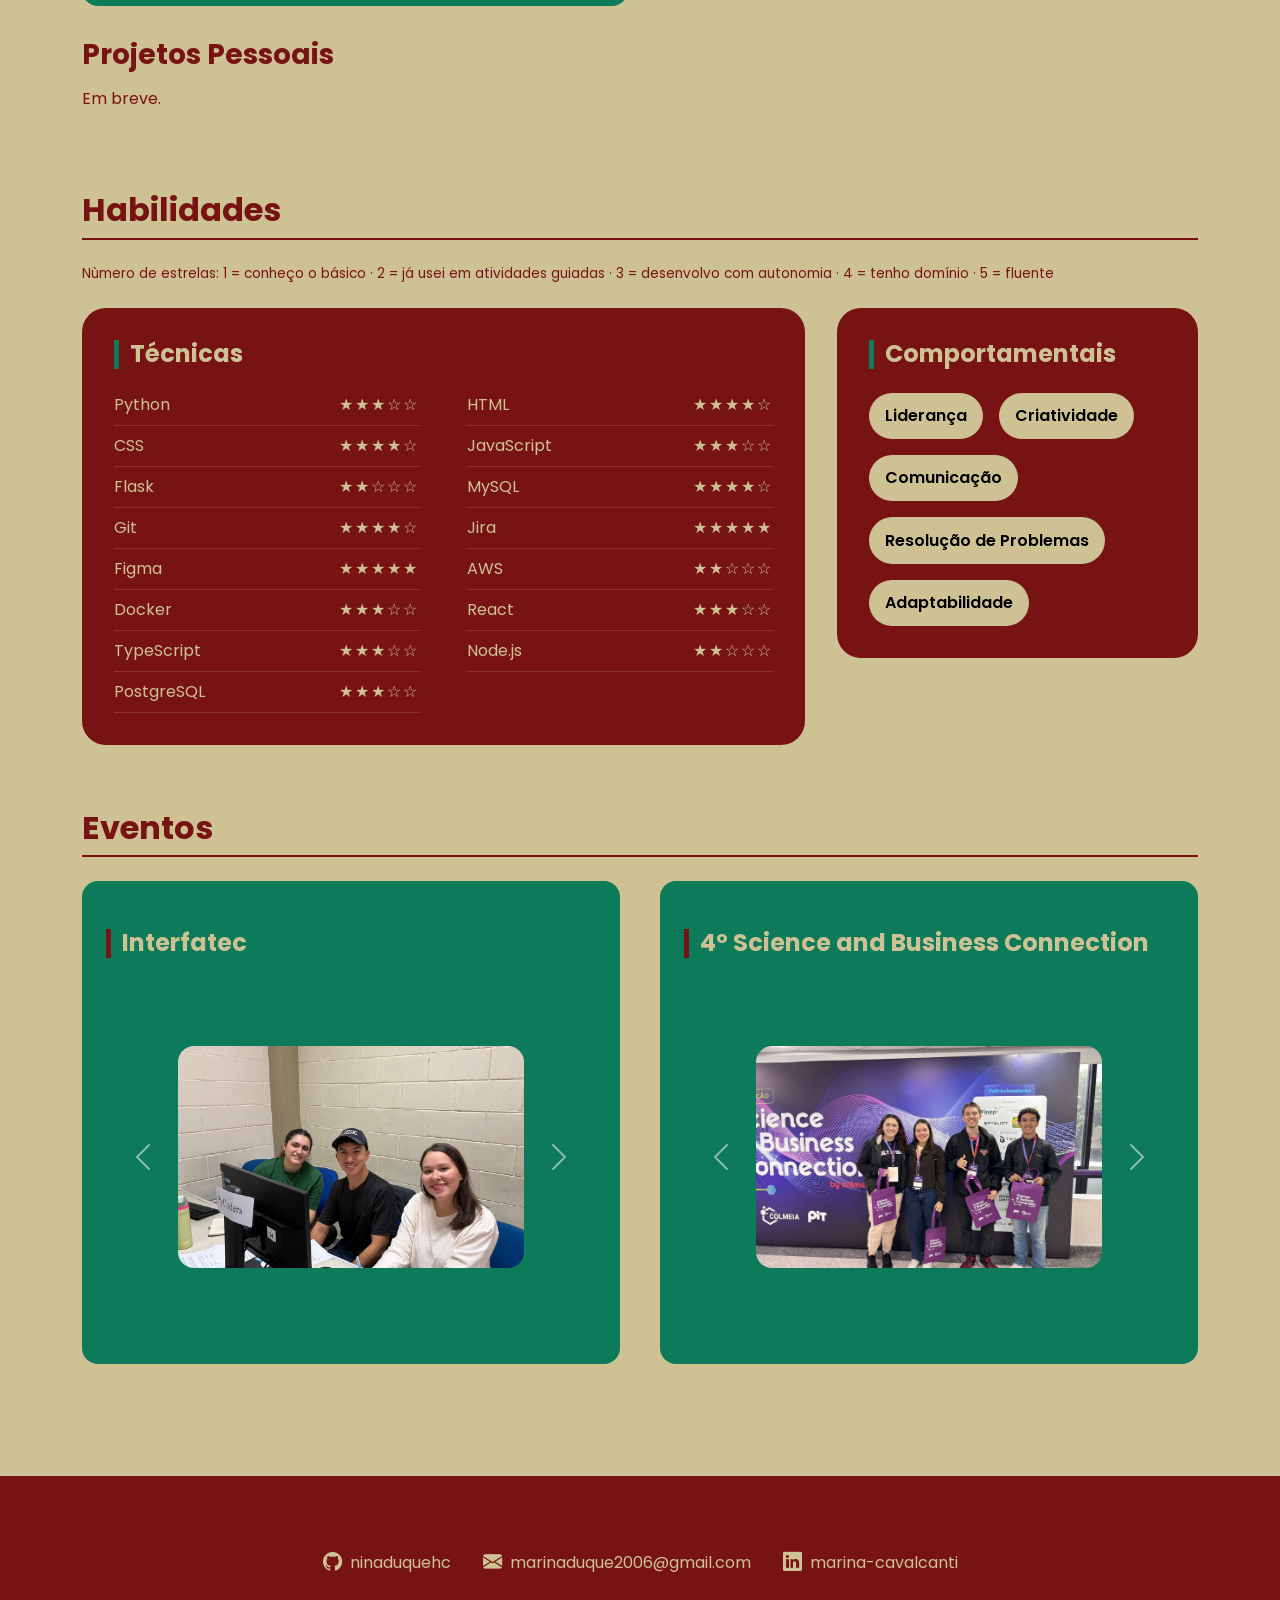
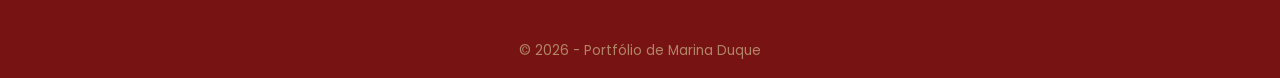
==== commit 8a1c8d8c: "style: cards de projeto e tags de tecnologia em tom bege" ====
--- a/index.html
+++ b/index.html
@@ -148,7 +148,7 @@
             <h2>Habilidades</h2>
 
             <p class="legenda-niveis">
-                Nível: 1 = conheço o básico · 2 = já usei em atividades guiadas · 3 = desenvolvo com autonomia ·
+                Nùmero de estrelas: 1 = conheço o básico · 2 = já usei em atividades guiadas · 3 = desenvolvo com autonomia ·
                 4 = tenho domínio · 5 = fluente
             </p>
 
--- a/static/css/style.css
+++ b/static/css/style.css
@@ -59,6 +59,12 @@
 h4 { color: var(--cor-verde); margin-top: 1.5rem; font-weight: 700; }
 h5 { margin-bottom: 1.7rem; }
 
+.subsecao {
+    color: var(--cor-verde);
+    font-weight: 700;
+    margin: 2rem 0 1rem;
+}
+
 /* =========================
    LAYOUT
 ========================= */
@@ -139,7 +145,7 @@
     border: none;
     background-color: var(--cor-verde);
     border-radius: var(--radius-padrao);
-    border-top: 3px solid var(--cor-bege); /* acento no topo */
+    border-top: 3px solid var(--cor-bege);
 }
 
 .card h5 {
@@ -151,9 +157,11 @@
 
 .card-body p {
     line-height: 1.6;
-    color: rgba(206, 194, 149, 0.7); /* bege com opacidade */
+    color: rgba(206, 194, 149, 0.7);
     font-size: 0.9rem;
 }
+
+.card-partner { font-size: 0.85rem; color: var(--cor-bege); }
 
 .card .btn-primary {
     background: none;
@@ -169,6 +177,8 @@
     color: var(--cor-verde);
     transform: translateY(-2px);
 }
+
+.projetos-vazio { color: var(--cor-bege); opacity: 0.7; }
 
 /* =========================
    HERO
@@ -236,7 +246,7 @@
 .sobre-box {
     background-color: var(--cor-verde);
     padding: 3rem;
-    border-radius: var(--radius-grande); /* ← adiciona */
+    border-radius: var(--radius-grande);
 }
 .sobre-texto h2 { font-size: 2.3rem; margin-bottom: 2rem; }
 .sobre-texto h3 { margin-bottom: 1.5rem; }
@@ -278,19 +288,51 @@
    HABILIDADES
 ========================= */
 
-.habilidades-grid { display: grid; grid-template-columns: 2fr 1fr; gap: 2rem; }
+.legenda-niveis {
+    font-size: 0.85rem;
+    opacity: 0.8;
+    margin-bottom: 1.5rem;
+}
+
+/* Técnicas = 2/3, Comportamentais = 1/3 */
+.habilidades-grid {
+    display: grid;
+    grid-template-columns: 2fr 1fr;
+    gap: 2rem;
+    align-items: start;
+}
 
 .habilidades-box {
     background-color: var(--cor-vinho);
     padding: 2rem;
-    border-radius: var(--radius-grande); /* ← adiciona */
+    border-radius: var(--radius-grande);
+    min-width: 0;
 }
 
 .habilidades-box h4 {
     color: var(--cor-verde);
     border-left: 5px solid var(--cor-verde);
     padding-left: 0.7rem;
-}
+    margin-top: 0;
+}
+
+/* lista de habilidades técnicas em 2 colunas */
+.skills-lista {
+    display: grid;
+    grid-template-columns: 1fr 1fr;
+    column-gap: 3rem;
+    margin-top: 1rem;
+}
+
+.skill {
+    display: flex;
+    justify-content: space-between;
+    align-items: center;
+    padding: 0.5rem 0;
+    border-bottom: 1px solid rgba(206, 194, 149, 0.2);
+}
+
+.stars { color: var(--cor-bege); letter-spacing: 2px; white-space: nowrap; }
 
 .tags { display: flex; flex-wrap: wrap; gap: 1rem; margin-top: 1.5rem; }
 
@@ -387,6 +429,14 @@
     to   { opacity: 1; transform: translateY(0); }
 }
 
+.project-back {
+    display: inline-block;
+    color: var(--cor-bege);
+    font-size: 0.9rem;
+    margin-bottom: 1.5rem;
+}
+.project-back:hover { color: var(--cor-verde); }
+
 .project-hero { margin-bottom: 2rem; }
 
 .project-image {
@@ -415,18 +465,11 @@
     margin-bottom: 2rem;
 }
 
-/* descrição curta na sidebar */
 .project-short-desc {
     color: var(--cor-bege);
     font-size: 0.9rem;
     line-height: 1.7;
     margin-top: 0rem;
-}
-
-.project-right {
-    align-self: start; /* já deve ter, confirma */
-    padding-top: 0;
-    margin-top: 0;
 }
 
 .project-sidebar-box:first-child {
@@ -482,6 +525,14 @@
     margin: 0;
 }
 
+.project-card ul { padding-left: 1.1rem; margin: 0; }
+.project-card li {
+    color: #a8a8a8;
+    font-size: 0.875rem;
+    line-height: 1.7;
+    margin-bottom: 0.2rem;
+}
+
 /* --- sidebar direita --- */
 
 .project-right {
@@ -489,6 +540,9 @@
     flex-direction: column;
     gap: 1rem;
     height: fit-content;
+    align-self: start;
+    padding-top: 0;
+    margin-top: 0;
 }
 
 .project-sidebar-box {
@@ -592,57 +646,88 @@
     .habilidades-grid,
     .project-grid { grid-template-columns: 1fr; }
 
+    .skills-lista { grid-template-columns: 1fr; }
+
     .project-title { font-size: 2rem; }
 }
 
 /* =========================
-   AJUSTES DO ROTEIRO
-========================= */
-
-.subsecao {
-    color: var(--cor-verde);
-    font-weight: 700;
-    margin: 2rem 0 1rem;
-}
-
-.projetos-vazio { color: var(--cor-bege); opacity: 0.7; }
-
-.card-partner { font-size: 0.85rem; color: var(--cor-bege); }
-
-.legenda-niveis {
+   TEMA: FUNDO BEGE
+========================= */
+
+body { background: var(--cor-bege); }
+
+/* títulos soltos sobre o fundo bege -> vinho */
+h2,
+.subsecao,
+.project-title,
+.project-back,
+#curriculo h2 a,
+.legenda-niveis,
+.projetos-vazio {
+    color: var(--cor-vinho);
+    opacity: 1;
+}
+
+h2 { border-bottom-color: var(--cor-vinho); }
+
+.project-back:hover,
+#curriculo h2 a:hover { color: var(--cor-verde); }
+
+/* títulos dentro de caixas coloridas -> bege */
+.sobre-texto h2,
+.sobre-texto h3,
+.curriculo-grid h4,
+.habilidades-box h4,
+.eventos-grid h4,
+.card h5 {
+    color: var(--cor-bege);
+}
+
+/* o bege puro some no fundo bege do site, então o título "Sobre Mim" mantém a linha na cor do box */
+.sobre-texto h2 { border-bottom-color: var(--cor-vinho); }
+
+/* =========================
+   CARDS DO PROJETO: TEMA BEGE
+========================= */
+
+.project-card {
+    background: #e3d9b8;
+    border-left: 4px solid var(--cor-vinho);
+    box-shadow: var(--sombra-suave);
+}
+
+.project-card:hover {
+    border-color: var(--cor-verde);
+    box-shadow: var(--sombra-card);
+}
+
+.project-card h3 {
+    color: var(--cor-vinho);
+    opacity: 1;
+    border-bottom: 1px solid rgba(120, 19, 19, 0.2);
+}
+
+.project-card p,
+.project-card li {
+    color: #3a2a1a;
+}
+
+/* =========================
+   TAGS DE TECNOLOGIA: IGUAL ÀS COMPORTAMENTAIS
+========================= */
+
+.tech-tag {
+    background-color: var(--cor-bege);
+    color: var(--cor-preta);
+    padding: 0.5rem 1rem;
+    border-radius: var(--radius-pill);
     font-size: 0.85rem;
-    opacity: 0.8;
-    margin-bottom: 1.5rem;
-}
-
-.skill {
-    display: flex;
-    justify-content: space-between;
-    align-items: center;
-    padding: 0.5rem 0;
-    border-bottom: 1px solid rgba(206, 194, 149, 0.2);
-}
-
-.stars { color: var(--cor-bege); letter-spacing: 2px; }
-
-/* listas de hard e soft skills nos cards do projeto */
-.project-card ul { padding-left: 1.1rem; margin: 0; }
-.project-card li { color: #a8a8a8; font-size: 0.875rem; line-height: 1.7; margin-bottom: 0.2rem; }
-
-.project-back {
-    display: inline-block;
-    color: var(--cor-bege);
-    font-size: 0.9rem;
-    margin-bottom: 1.5rem;
-}
-.project-back:hover { color: var(--cor-verde); }
-
-.habilidades-box .skills-lista {
-    display: grid;
-    grid-template-columns: 1fr 1fr;
-    column-gap: 3rem;
-}
-
-@media (max-width: 992px) {
-    .habilidades-box .skills-lista { grid-template-columns: 1fr; }
+    font-weight: 600;
+    transition: var(--transicao);
+}
+
+.tech-tag:hover {
+    background-color: var(--cor-verde);
+    transform: translateY(-3px);
 }
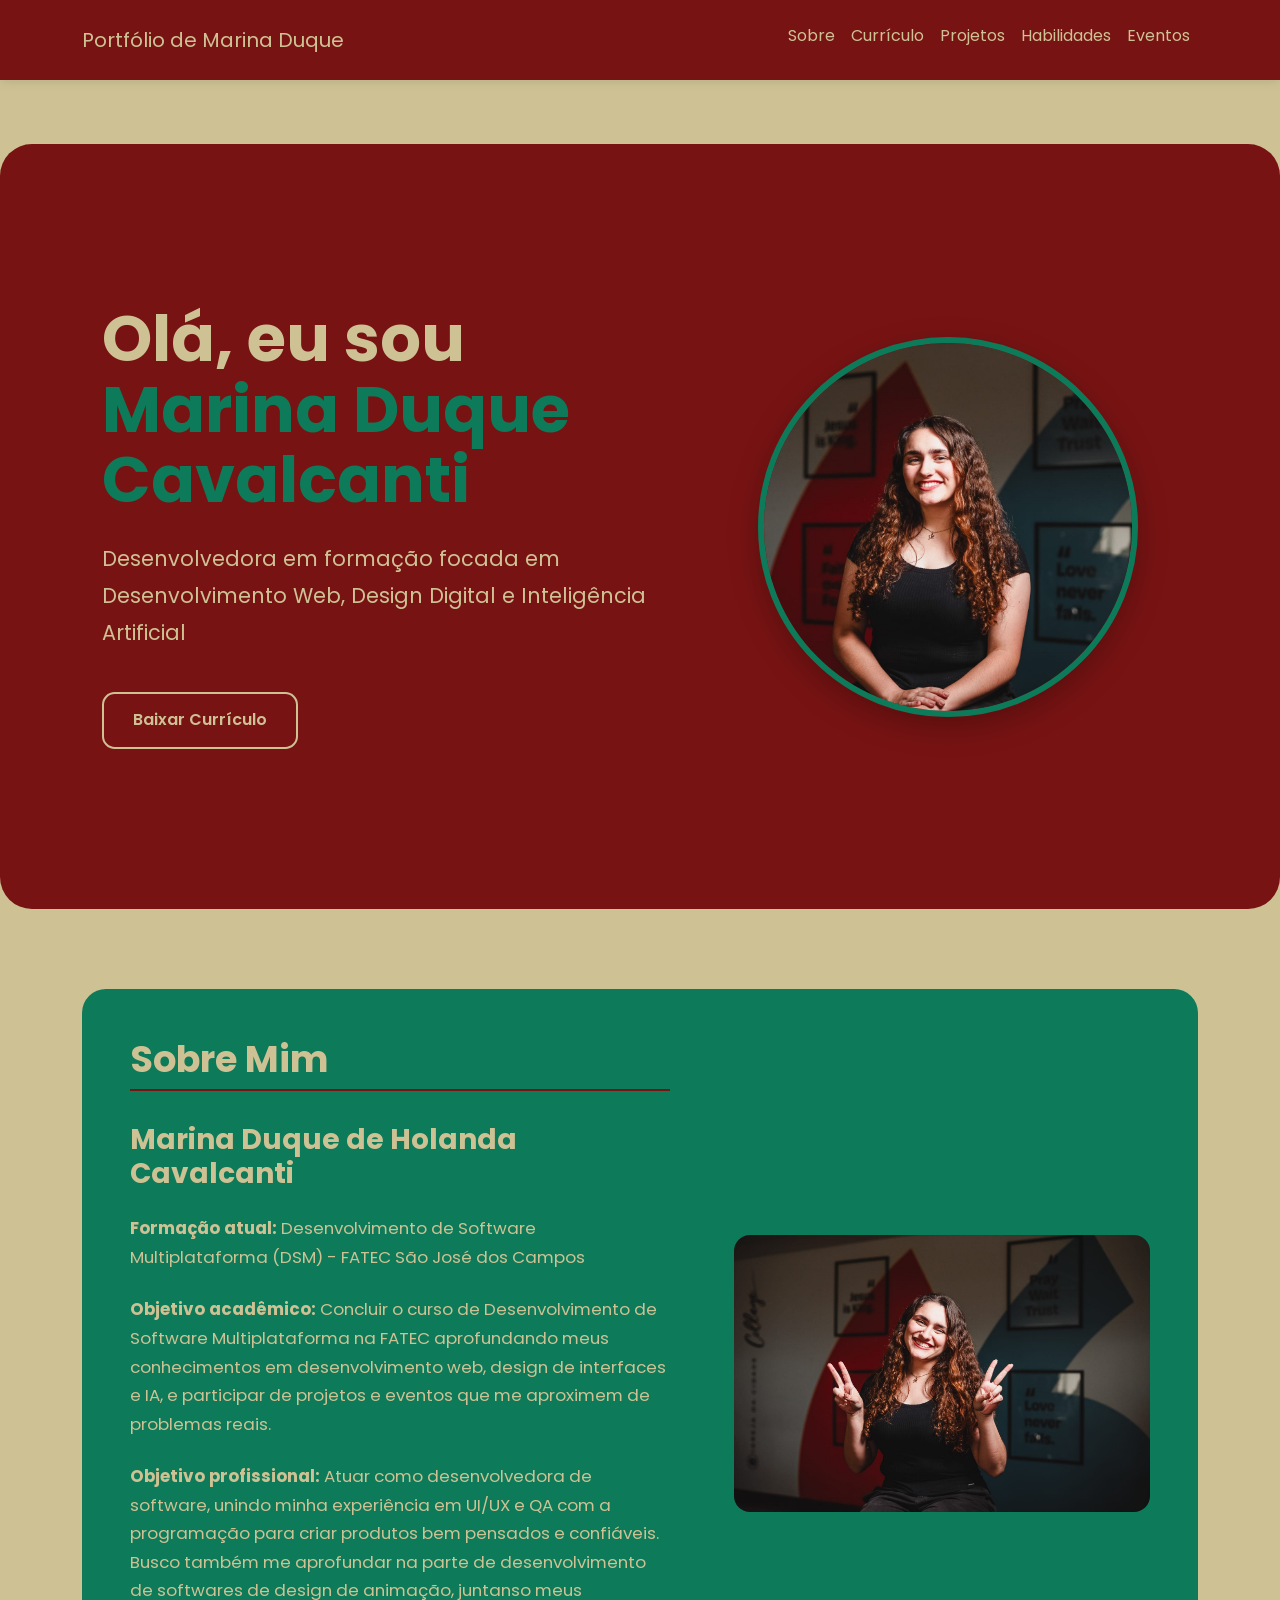
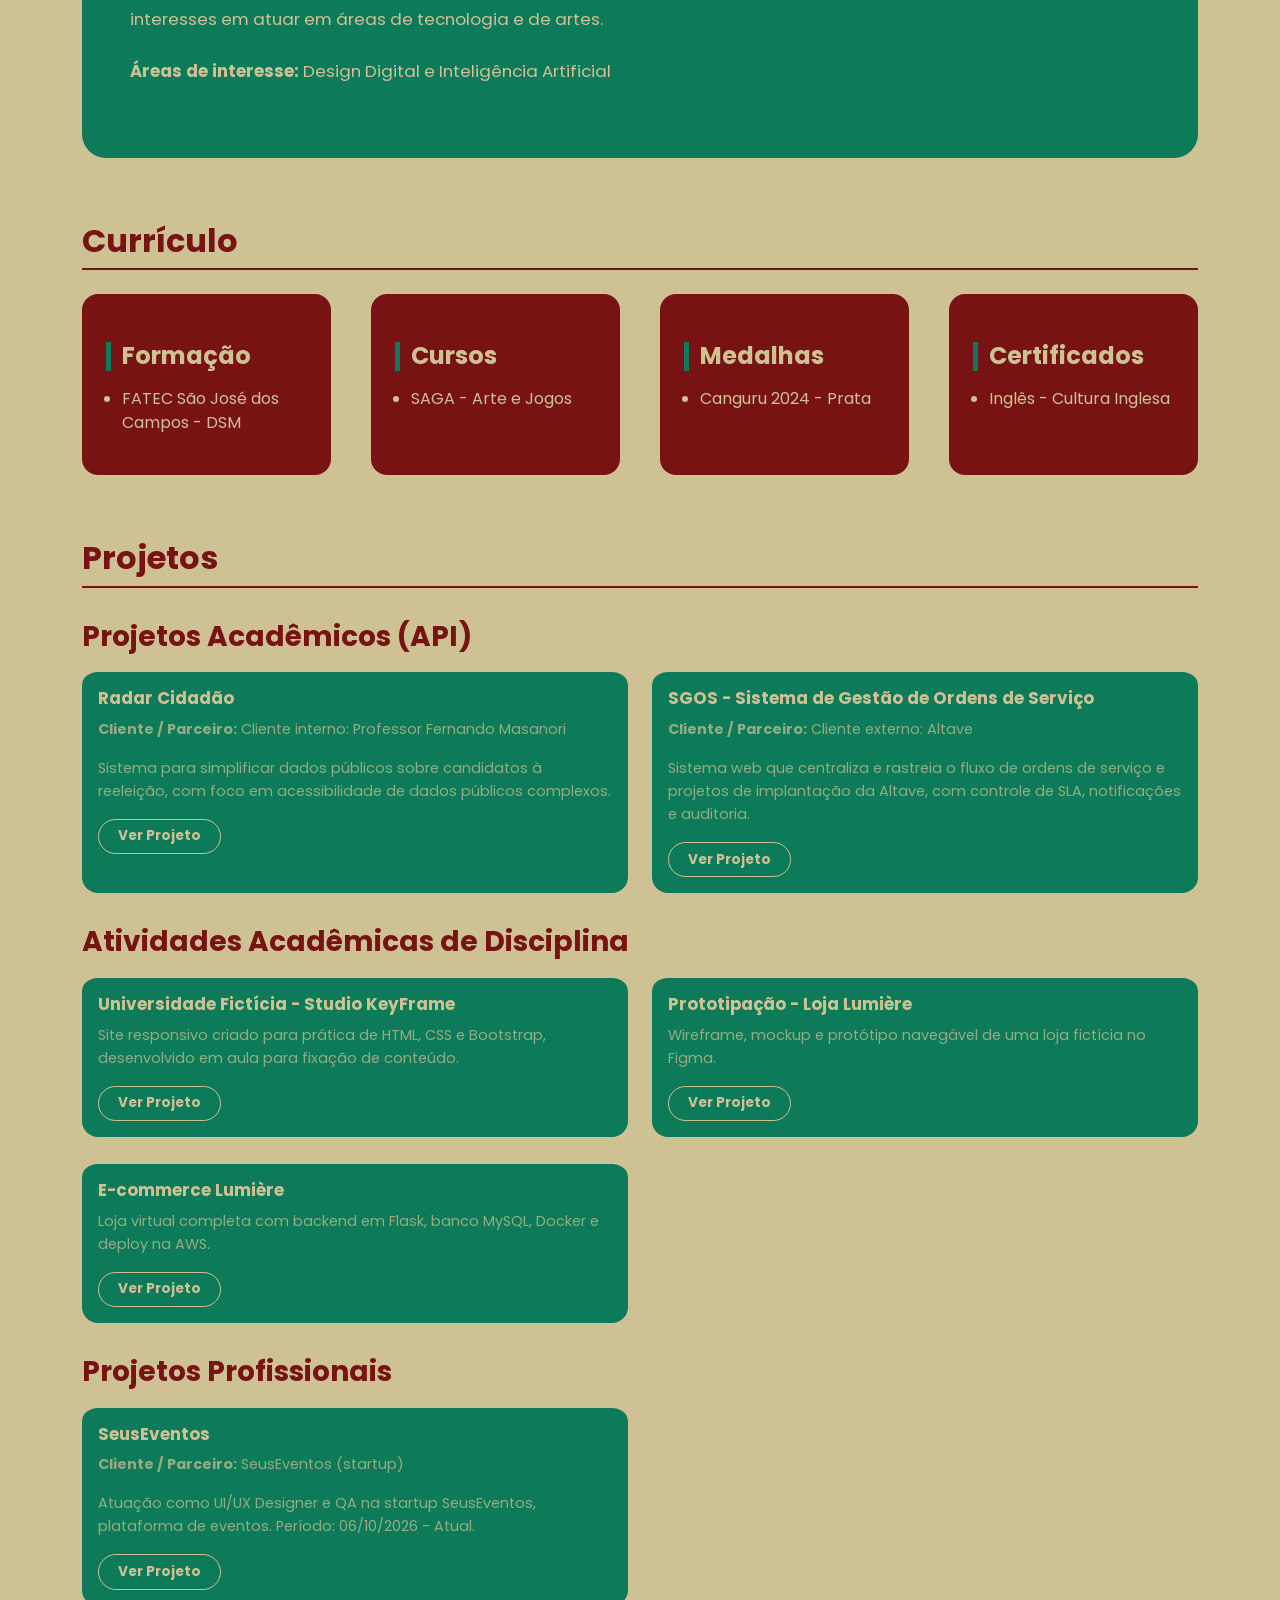
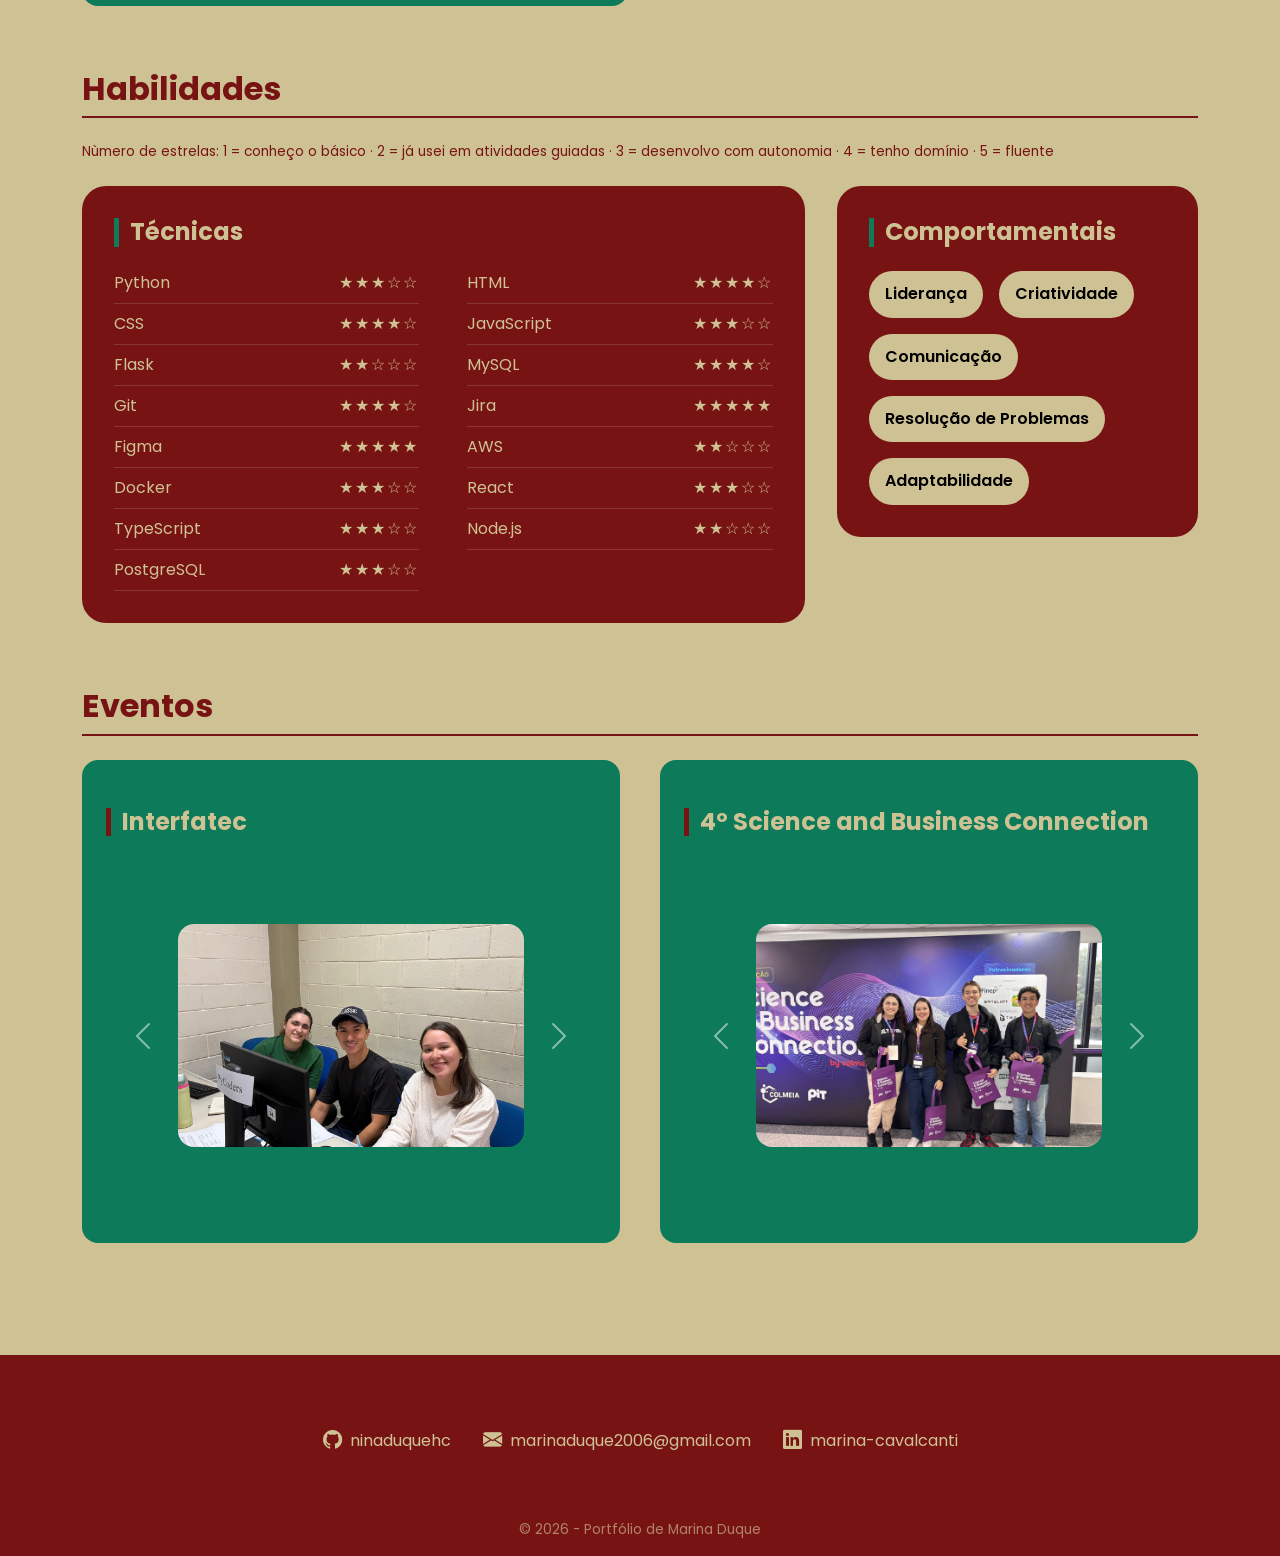
==== commit 90d4a8bb: "feat: adiciona imagens do GesTec e remove secao de projetos pessoais" ====
--- a/index.html
+++ b/index.html
@@ -136,9 +136,6 @@
 
             <h3 class="subsecao">Projetos Profissionais</h3>
             <div id="projects-profissional" class="row g-4"></div>
-
-            <h3 class="subsecao">Projetos Pessoais</h3>
-            <div id="projects-pessoal" class="row g-4"></div>
 
         </section>
 
